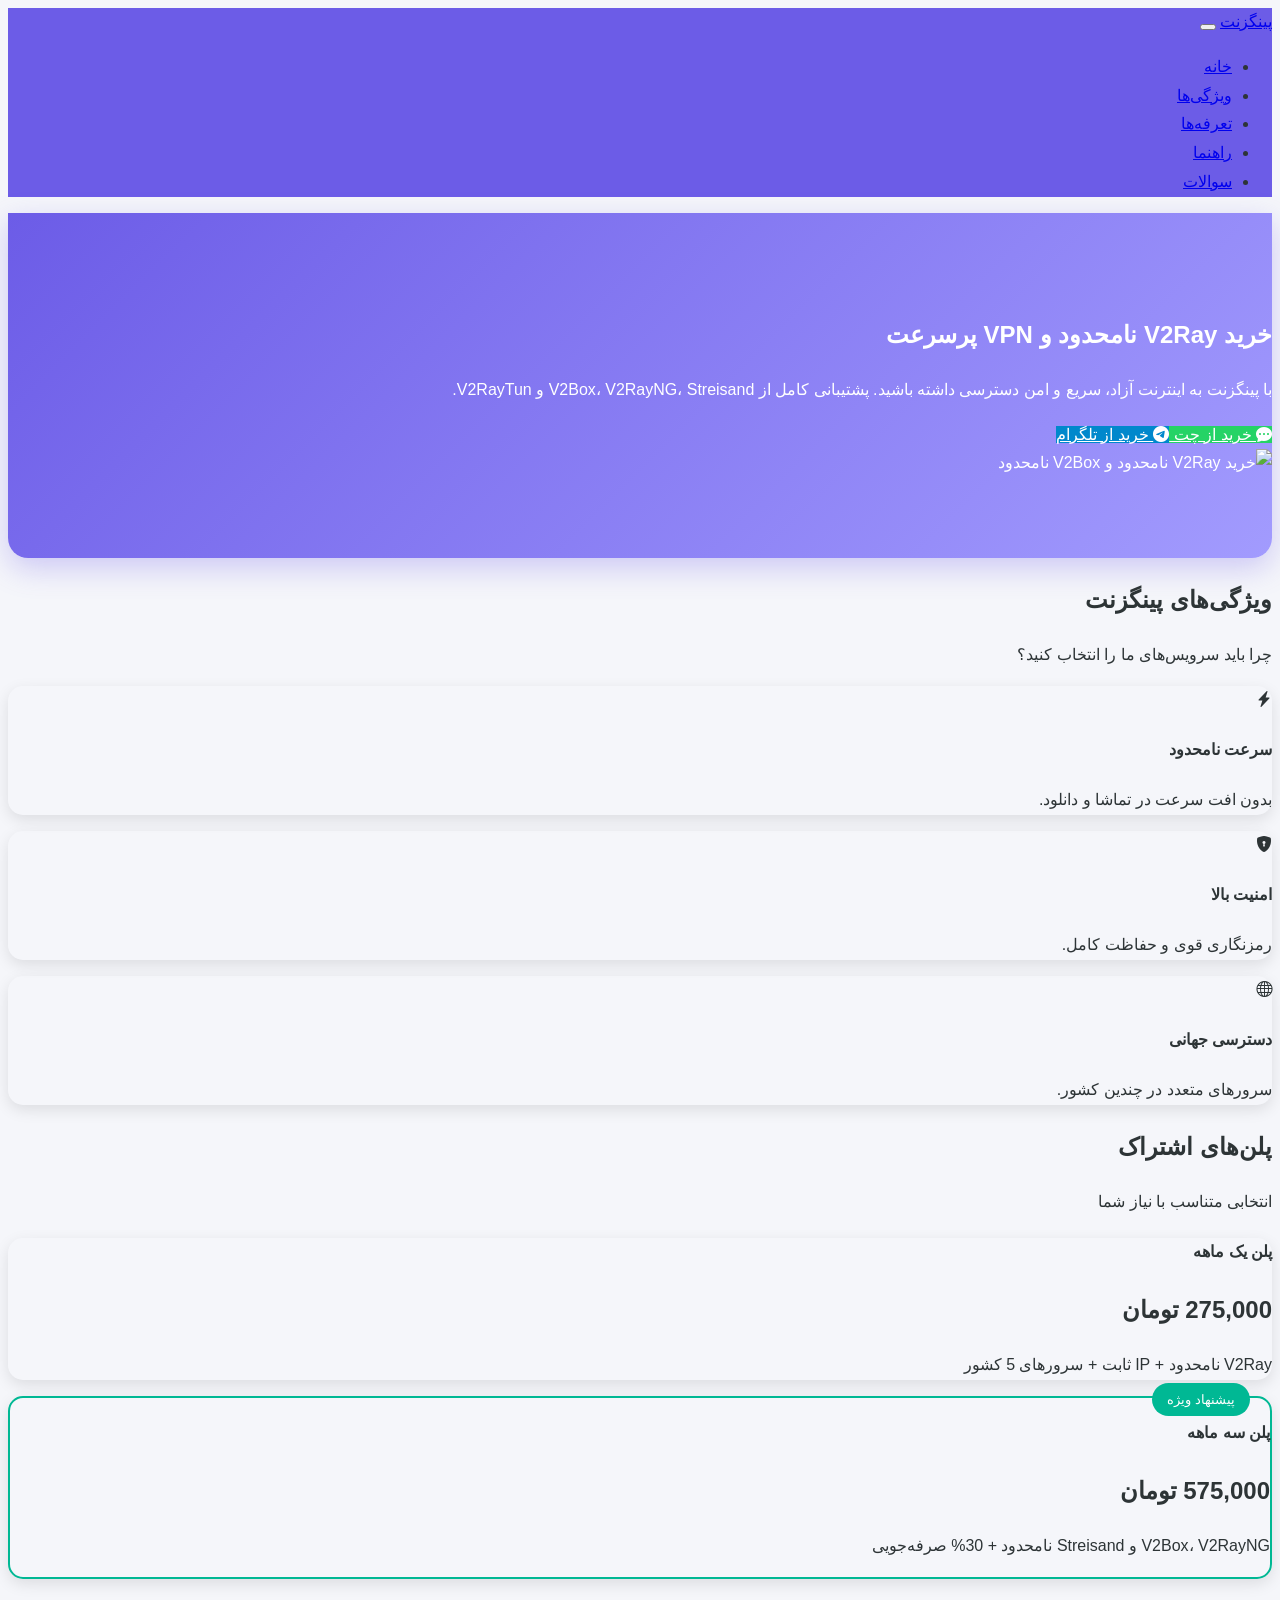
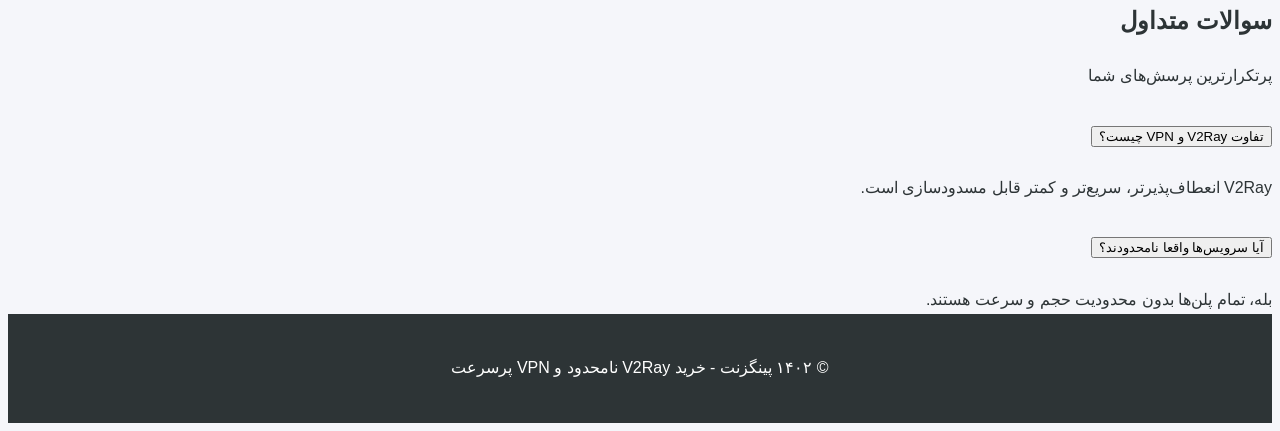
==== index.html @ 888ea1f7 "Create index.html" ====
<!DOCTYPE html>
<html lang="fa" dir="rtl">
<head>
  <meta charset="UTF-8" />
  <meta name="viewport" content="width=device-width, initial-scale=1.0" />

  <title>خرید V2Ray نامحدود | V2Box، V2RayNG، Streisand و V2RayTun | پینگزنت</title>
  <meta name="description" content="خرید V2Ray نامحدود، V2Box نامحدود، V2RayNG نامحدود، Streisand نامحدود و V2RayTun نامحدود با بهترین کیفیت و قیمت. اینترنت پرسرعت، امنیت بالا، IP ثابت و پشتیبانی 24/7.">

  <!-- Open Graph -->
  <meta property="og:title" content="خرید V2Ray و VPN نامحدود | پینگزنت">
  <meta property="og:description" content="بهترین سرویس‌های V2Ray، V2Box، V2RayNG، Streisand و V2RayTun با کیفیت عالی و پشتیبانی دائمی">
  <meta property="og:image" content="https://pingsnet1.github.io/images/vpn-hero.png">
  <meta property="og:type" content="website">

  <link rel="icon" href="favicon.png" type="image/x-icon">

  <!-- Bootstrap RTL -->
  <link rel="stylesheet" href="https://cdn.jsdelivr.net/npm/bootstrap@5.3.0/dist/css/bootstrap.rtl.min.css">

  <!-- Bootstrap Icons -->
  <link rel="stylesheet" href="https://cdn.jsdelivr.net/npm/bootstrap-icons@1.10.0/font/bootstrap-icons.css">

  <!-- Vazir Font -->
  <link href="https://cdn.jsdelivr.net/gh/rastikerdar/vazir-font@v30.1.0/dist/font-face.css" rel="stylesheet">

  <style>
    :root {
      --primary-color: #6c5ce7;
      --secondary-color: #a29bfe;
      --dark-color: #2d3436;
      --light-color: #f5f6fa;
      --accent-color: #00b894;
    }

    body {
      font-family: Vazir, sans-serif;
      background-color: var(--light-color);
      color: var(--dark-color);
      line-height: 1.8;
    }

    .hero-section {
      background: linear-gradient(135deg, var(--primary-color), var(--secondary-color));
      color: white;
      padding: 5rem 0;
      border-radius: 0 0 20px 20px;
      box-shadow: 0 10px 30px rgba(108,92,231,.3);
    }

    .feature-card,
    .pricing-card,
    .testimonial-card {
      border-radius: 15px;
      border: none;
      box-shadow: 0 5px 15px rgba(0,0,0,.1);
      transition: .3s;
    }

    .feature-card:hover {
      transform: translateY(-10px);
    }

    .pricing-card:hover {
      transform: scale(1.05);
      box-shadow: 0 15px 30px rgba(0,0,0,.2);
    }

    .popular-plan {
      border: 2px solid var(--accent-color);
      position: relative;
    }

    .popular-badge {
      position: absolute;
      top: -15px;
      right: 20px;
      background: var(--accent-color);
      color: white;
      padding: 5px 15px;
      border-radius: 20px;
      font-size: .8rem;
    }

    .btn-primary {
      background-color: var(--primary-color);
      border: none;
      border-radius: 30px;
      font-weight: bold;
    }

    .btn-primary:hover {
      background-color: #5649c0;
    }

    .btn-telegram {
      background-color: #0088cc;
      color: white;
    }

    .btn-telegram:hover {
      background-color: #0077b3;
    }

    .btn-goftino {
      background-color: #25d366;
      color: white;
    }

    .btn-goftino:hover {
      background-color: #1da851;
    }

    footer {
      background-color: var(--dark-color);
      color: white;
      padding: 1.5rem 0;
      text-align: center;
    }
  </style>

  <!-- Goftino Chat -->
  <script type="text/javascript">
    !function(){
      var i="YWA45p",a=window,d=document;
      function g(){
        var g=d.createElement("script"),
            s="https://www.goftino.com/widget/"+i,
            l=localStorage.getItem("goftino_"+i);
        g.async=!0;
        g.src=l?s+"?o="+l:s;
        d.getElementsByTagName("head")[0].appendChild(g);
      }
      "complete"===d.readyState?g():a.attachEvent?a.attachEvent("onload",g):a.addEventListener("load",g,!1);
    }();
  </script>
</head>

<body>
  <!-- نوار ناوبری -->
  <nav class="navbar navbar-expand-lg navbar-dark" style="background-color: var(--primary-color);">
    <div class="container">
      <a class="navbar-brand fw-bold" href="#">پینگزنت</a>
      <button class="navbar-toggler" data-bs-toggle="collapse" data-bs-target="#navbarNav">
        <span class="navbar-toggler-icon"></span>
      </button>
      <div class="collapse navbar-collapse" id="navbarNav">
        <ul class="navbar-nav me-auto">
          <li class="nav-item"><a class="nav-link active" href="#home">خانه</a></li>
          <li class="nav-item"><a class="nav-link" href="#features">ویژگی‌ها</a></li>
          <li class="nav-item"><a class="nav-link" href="#pricing">تعرفه‌ها</a></li>
          <li class="nav-item"><a class="nav-link" href="#seo-content">راهنما</a></li>
          <li class="nav-item"><a class="nav-link" href="#faq">سوالات</a></li>
        </ul>
      </div>
    </div>
  </nav>

  <!-- هیرو -->
  <section id="home" class="hero-section">
    <div class="container">
      <div class="row align-items-center">
        <div class="col-lg-6">
          <h1 class="display-4 fw-bold mb-4">
            خرید <span class="text-warning">V2Ray نامحدود</span> و 
            <span class="text-warning">VPN پرسرعت</span>
          </h1>
          <p class="lead mb-4">
            با پینگزنت به اینترنت آزاد، سریع و امن دسترسی داشته باشید. 
            پشتیبانی کامل از V2Box، V2RayNG، Streisand و V2RayTun.
          </p>
          <div class="d-flex gap-3">
            <a href="https://www.goftino.com/c/YWA45p" class="btn btn-goftino btn-lg">
              <i class="bi bi-chat-dots-fill"></i> خرید از چت
            </a>
            <a href="https://t.me/vpngram_admin" class="btn btn-telegram btn-lg">
              <i class="bi bi-telegram"></i> خرید از تلگرام
            </a>
          </div>
        </div>
        <div class="col-lg-6 d-none d-lg-block">
          <img src="https://pingsnet1.github.io/images/vpn-hero.png" 
               alt="خرید V2Ray نامحدود و V2Box نامحدود" 
               class="img-fluid">
        </div>
      </div>
    </div>
  </section>

  <!-- ویژگی‌ها -->
  <section id="features" class="py-5">
    <div class="container text-center mb-5">
      <h2 class="fw-bold">ویژگی‌های پینگزنت</h2>
      <p class="text-muted">چرا باید سرویس‌های ما را انتخاب کنید؟</p>
    </div>
    <div class="container">
      <div class="row g-4">
        <div class="col-md-4">
          <div class="feature-card card p-4 text-center">
            <i class="bi bi-lightning-charge-fill text-primary fs-2 mb-3"></i>
            <h4>سرعت نامحدود</h4>
            <p>بدون افت سرعت در تماشا و دانلود.</p>
          </div>
        </div>
        <div class="col-md-4">
          <div class="feature-card card p-4 text-center">
            <i class="bi bi-shield-lock-fill text-primary fs-2 mb-3"></i>
            <h4>امنیت بالا</h4>
            <p>رمزنگاری قوی و حفاظت کامل.</p>
          </div>
        </div>
        <div class="col-md-4">
          <div class="feature-card card p-4 text-center">
            <i class="bi bi-globe text-primary fs-2 mb-3"></i>
            <h4>دسترسی جهانی</h4>
            <p>سرورهای متعدد در چندین کشور.</p>
          </div>
        </div>
      </div>
    </div>
  </section>

  <!-- تعرفه‌ها -->
  <section id="pricing" class="py-5 bg-light">
    <div class="container text-center mb-5">
      <h2 class="fw-bold">پلن‌های اشتراک</h2>
      <p class="text-muted">انتخابی متناسب با نیاز شما</p>
    </div>
    <div class="container">
      <div class="row g-4 justify-content-center">
        <div class="col-md-6">
          <div class="pricing-card card p-4 text-center">
            <h4>پلن یک ماهه</h4>
            <h2 class="my-4">275,000 تومان</h2>
            <p>V2Ray نامحدود + IP ثابت + سرورهای 5 کشور</p>
          </div>
        </div>
        <div class="col-md-6">
          <div class="pricing-card card p-4 text-center popular-plan">
            <div class="popular-badge">پیشنهاد ویژه</div>
            <h4>پلن سه ماهه</h4>
            <h2 class="my-4">575,000 تومان</h2>
            <p>V2Box، V2RayNG و Streisand نامحدود + 30% صرفه‌جویی</p>
          </div>
        </div>
      </div>
    </div>
  </section>

  <!-- سوالات متداول -->
  <section id="faq" class="py-5 bg-light">
    <div class="container text-center mb-5">
      <h2 class="fw-bold">سوالات متداول</h2>
      <p class="text-muted">پرتکرارترین پرسش‌های شما</p>
    </div>
    <div class="container">
      <div class="accordion" id="faqAccordion">
        <div class="accordion-item">
          <h2 class="accordion-header">
            <button class="accordion-button" data-bs-toggle="collapse" data-bs-target="#q1">
              تفاوت V2Ray و VPN چیست؟
            </button>
          </h2>
          <div id="q1" class="accordion-collapse collapse show">
            <div class="accordion-body">
              V2Ray انعطاف‌پذیرتر، سریع‌تر و کمتر قابل مسدودسازی است.
            </div>
          </div>
        </div>

        <div class="accordion-item">
          <h2 class="accordion-header">
            <button class="accordion-button collapsed" data-bs-toggle="collapse" data-bs-target="#q2">
              آیا سرویس‌ها واقعا نامحدودند؟
            </button>
          </h2>
          <div id="q2" class="accordion-collapse collapse">
            <div class="accordion-body">
              بله، تمام پلن‌ها بدون محدودیت حجم و سرعت هستند.
            </div>
          </div>
        </div>
      </div>
    </div>
  </section>

  <!-- فوتر -->
  <footer>
    <div class="container">
      <p class="mb-0">© ۱۴۰۲ پینگزنت - خرید V2Ray نامحدود و VPN پرسرعت</p>
    </div>
  </footer>

  <!-- Structured Data برای FAQ -->
  <script type="application/ld+json">
  {
    "@context": "https://schema.org",
    "@type": "FAQPage",
    "mainEntity": [
      {
        "@type": "Question",
        "name": "تفاوت V2Ray و VPN چیست؟",
        "acceptedAnswer": {
          "@type": "Answer",
          "text": "V2Ray انعطاف‌پذیرتر، سریع‌تر و کمتر قابل مسدودسازی است."
        }
      },
      {
        "@type": "Question",
        "name": "آیا سرویس‌ها واقعا نامحدودند؟",
        "acceptedAnswer": {
          "@type": "Answer",
          "text": "بله، تمام پلن‌ها بدون محدودیت حجم هستند."
        }
      }
    ]
  }
  </script>

  <!-- Bootstrap Bundle -->
  <script src="https://cdn.jsdelivr.net/npm/bootstrap@5.3.0/dist/js/bootstrap.bundle.min.js"></script>
</body>
</html>
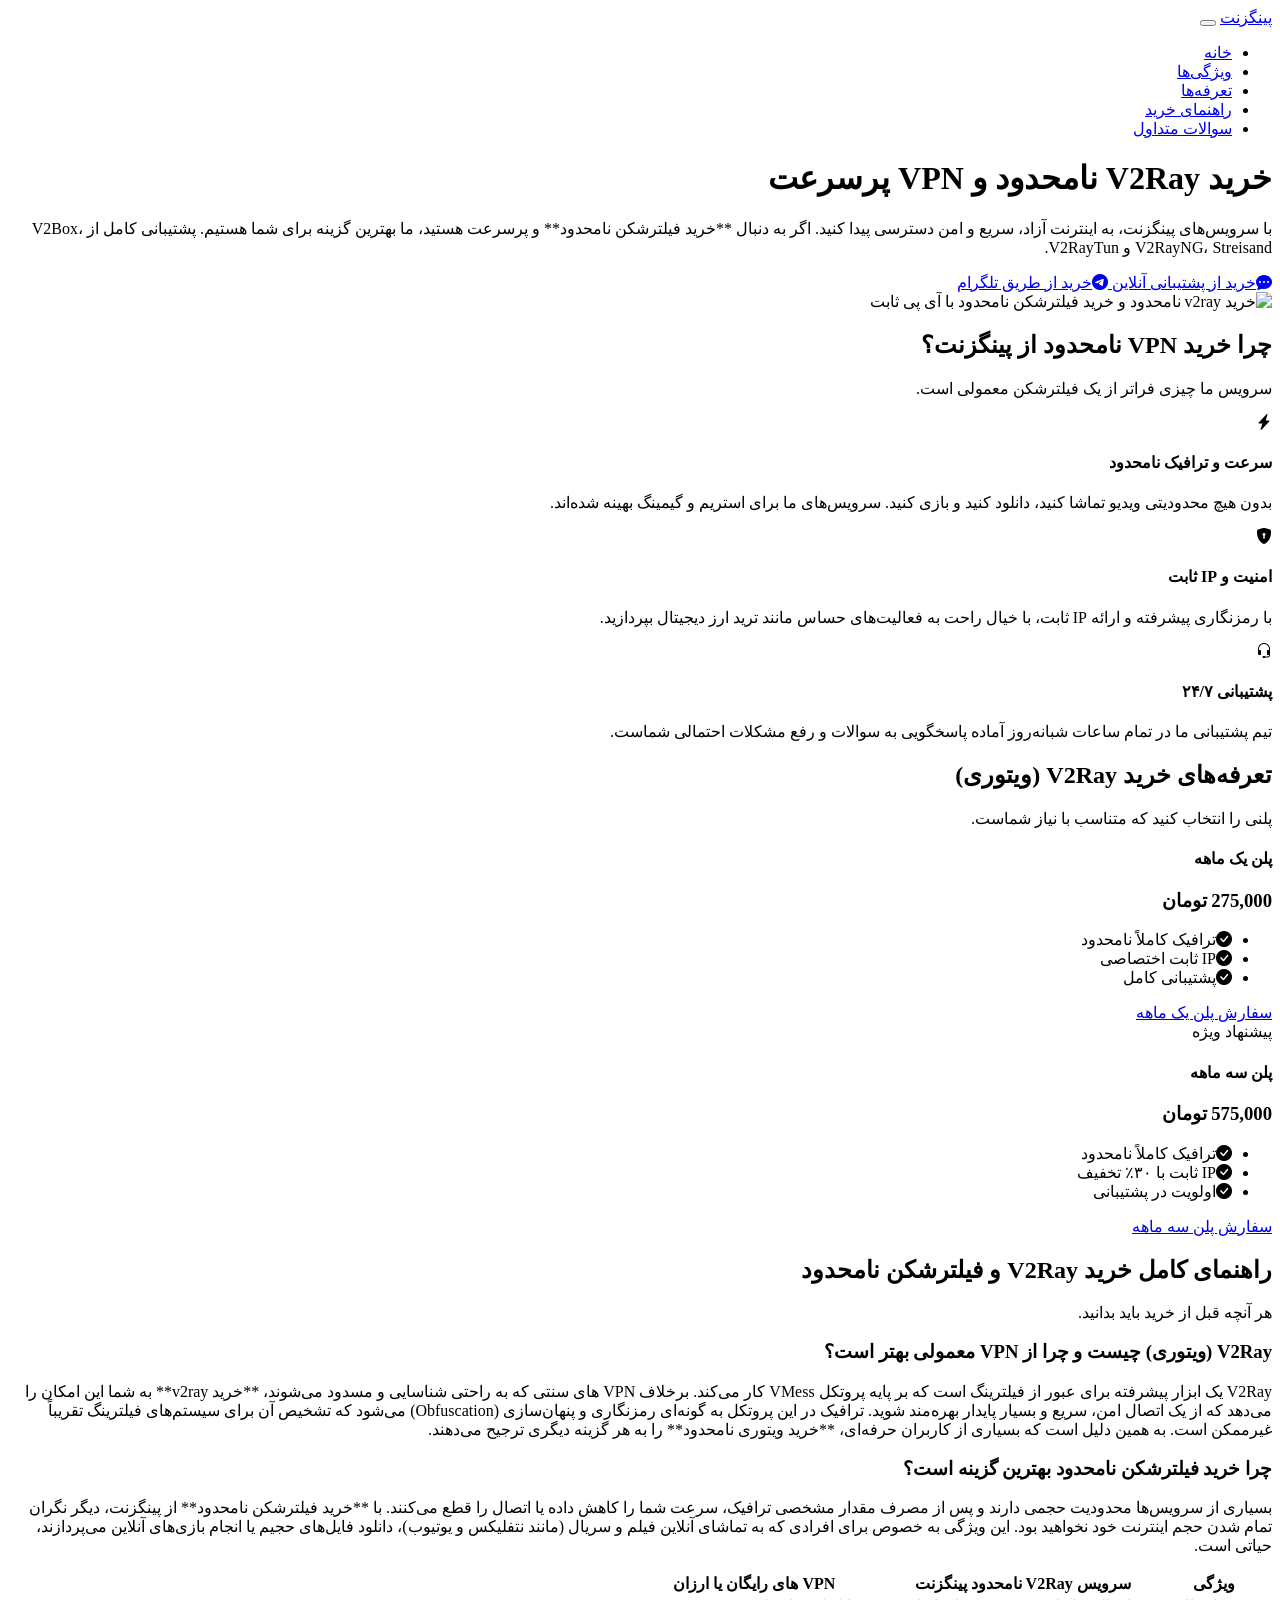
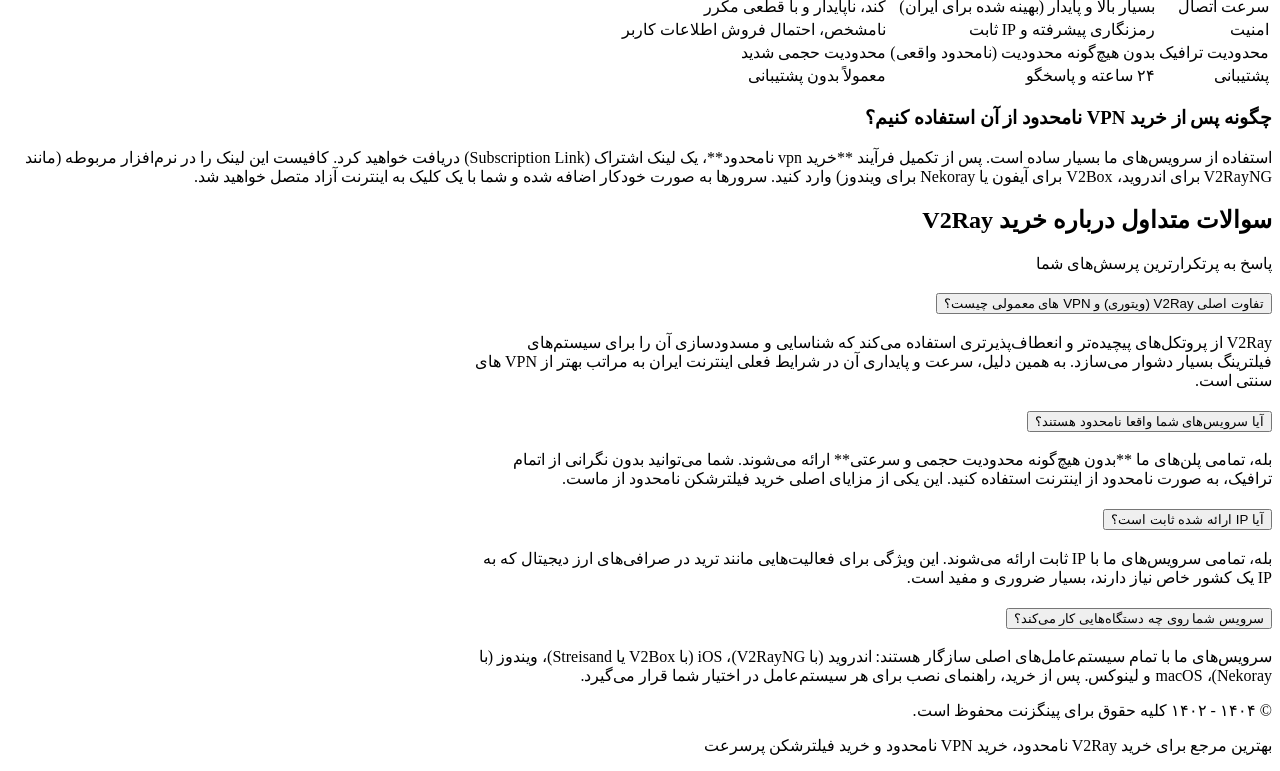
==== commit d7071050: "Update index.html" ====
--- a/index.html
+++ b/index.html
@@ -4,120 +4,27 @@
   <meta charset="UTF-8" />
   <meta name="viewport" content="width=device-width, initial-scale=1.0" />
 
-  <title>خرید V2Ray نامحدود | V2Box، V2RayNG، Streisand و V2RayTun | پینگزنت</title>
-  <meta name="description" content="خرید V2Ray نامحدود، V2Box نامحدود، V2RayNG نامحدود، Streisand نامحدود و V2RayTun نامحدود با بهترین کیفیت و قیمت. اینترنت پرسرعت، امنیت بالا، IP ثابت و پشتیبانی 24/7.">
-
-  <!-- Open Graph -->
-  <meta property="og:title" content="خرید V2Ray و VPN نامحدود | پینگزنت">
-  <meta property="og:description" content="بهترین سرویس‌های V2Ray، V2Box، V2RayNG، Streisand و V2RayTun با کیفیت عالی و پشتیبانی دائمی">
+  <title>خرید V2Ray نامحدود | خرید فیلترشکن و VPN نامحدود | پینگزنت</title>
+  <meta name="description" content="برای خرید V2Ray (ویتوری) نامحدود، خرید VPN نامحدود و خرید فیلترشکن نامحدود با IP ثابت و سرعت بالا به پینگزنت مراجعه کنید. پشتیبانی کامل از V2Box و V2RayNG.">
+
+  <!-- SEO Tags -->
+  <link rel="canonical" href="https://pingsnet1.github.io/" /> <!-- آدرس اصلی سایت خود را اینجا قرار دهید -->
+
+  <!-- Open Graph for Social Sharing -->
+  <meta property="og:title" content="خرید V2Ray و فیلترشکن نامحدود پرسرعت | پینگزنت">
+  <meta property="og:description" content="بهترین سرویس‌های V2Ray، V2Box، V2RayNG، Streisand و V2RayTun با ترافیک و سرعت نامحدود، IP ثابت و پشتیبانی دائمی.">
   <meta property="og:image" content="https://pingsnet1.github.io/images/vpn-hero.png">
+  <meta property="og:url" content="https://pingsnet1.github.io/"> <!-- آدرس اصلی سایت خود را اینجا قرار دهید -->
   <meta property="og:type" content="website">
+  <meta property="og:locale" content="fa_IR">
 
   <link rel="icon" href="favicon.png" type="image/x-icon">
 
-  <!-- Bootstrap RTL -->
+  <!-- External Stylesheets (Better for Caching) -->
   <link rel="stylesheet" href="https://cdn.jsdelivr.net/npm/bootstrap@5.3.0/dist/css/bootstrap.rtl.min.css">
-
-  <!-- Bootstrap Icons -->
-  <link rel="stylesheet" href="https://cdn.jsdelivr.net/npm/bootstrap-icons@1.10.0/font/bootstrap-icons.css">
-
-  <!-- Vazir Font -->
+  <link rel="stylesheet" href="https://cdn.jsdelivr.net/npm/bootstrap-icons@1.11.3/font/bootstrap-icons.min.css">
   <link href="https://cdn.jsdelivr.net/gh/rastikerdar/vazir-font@v30.1.0/dist/font-face.css" rel="stylesheet">
-
-  <style>
-    :root {
-      --primary-color: #6c5ce7;
-      --secondary-color: #a29bfe;
-      --dark-color: #2d3436;
-      --light-color: #f5f6fa;
-      --accent-color: #00b894;
-    }
-
-    body {
-      font-family: Vazir, sans-serif;
-      background-color: var(--light-color);
-      color: var(--dark-color);
-      line-height: 1.8;
-    }
-
-    .hero-section {
-      background: linear-gradient(135deg, var(--primary-color), var(--secondary-color));
-      color: white;
-      padding: 5rem 0;
-      border-radius: 0 0 20px 20px;
-      box-shadow: 0 10px 30px rgba(108,92,231,.3);
-    }
-
-    .feature-card,
-    .pricing-card,
-    .testimonial-card {
-      border-radius: 15px;
-      border: none;
-      box-shadow: 0 5px 15px rgba(0,0,0,.1);
-      transition: .3s;
-    }
-
-    .feature-card:hover {
-      transform: translateY(-10px);
-    }
-
-    .pricing-card:hover {
-      transform: scale(1.05);
-      box-shadow: 0 15px 30px rgba(0,0,0,.2);
-    }
-
-    .popular-plan {
-      border: 2px solid var(--accent-color);
-      position: relative;
-    }
-
-    .popular-badge {
-      position: absolute;
-      top: -15px;
-      right: 20px;
-      background: var(--accent-color);
-      color: white;
-      padding: 5px 15px;
-      border-radius: 20px;
-      font-size: .8rem;
-    }
-
-    .btn-primary {
-      background-color: var(--primary-color);
-      border: none;
-      border-radius: 30px;
-      font-weight: bold;
-    }
-
-    .btn-primary:hover {
-      background-color: #5649c0;
-    }
-
-    .btn-telegram {
-      background-color: #0088cc;
-      color: white;
-    }
-
-    .btn-telegram:hover {
-      background-color: #0077b3;
-    }
-
-    .btn-goftino {
-      background-color: #25d366;
-      color: white;
-    }
-
-    .btn-goftino:hover {
-      background-color: #1da851;
-    }
-
-    footer {
-      background-color: var(--dark-color);
-      color: white;
-      padding: 1.5rem 0;
-      text-align: center;
-    }
-  </style>
+  <link rel="stylesheet" href="style.css"> <!-- فایل CSS خارجی شما -->
 
   <!-- Goftino Chat -->
   <script type="text/javascript">
@@ -138,26 +45,26 @@
 
 <body>
   <!-- نوار ناوبری -->
-  <nav class="navbar navbar-expand-lg navbar-dark" style="background-color: var(--primary-color);">
+  <nav class="navbar navbar-expand-lg navbar-dark sticky-top" style="background-color: var(--primary-color);">
     <div class="container">
       <a class="navbar-brand fw-bold" href="#">پینگزنت</a>
-      <button class="navbar-toggler" data-bs-toggle="collapse" data-bs-target="#navbarNav">
+      <button class="navbar-toggler" type="button" data-bs-toggle="collapse" data-bs-target="#navbarNav">
         <span class="navbar-toggler-icon"></span>
       </button>
       <div class="collapse navbar-collapse" id="navbarNav">
         <ul class="navbar-nav me-auto">
-          <li class="nav-item"><a class="nav-link active" href="#home">خانه</a></li>
+          <li class="nav-item"><a class="nav-link" href="#home">خانه</a></li>
           <li class="nav-item"><a class="nav-link" href="#features">ویژگی‌ها</a></li>
           <li class="nav-item"><a class="nav-link" href="#pricing">تعرفه‌ها</a></li>
-          <li class="nav-item"><a class="nav-link" href="#seo-content">راهنما</a></li>
-          <li class="nav-item"><a class="nav-link" href="#faq">سوالات</a></li>
+          <li class="nav-item"><a class="nav-link" href="#seo-content">راهنمای خرید</a></li>
+          <li class="nav-item"><a class="nav-link" href="#faq">سوالات متداول</a></li>
         </ul>
       </div>
     </div>
   </nav>
 
   <!-- هیرو -->
-  <section id="home" class="hero-section">
+  <header id="home" class="hero-section">
     <div class="container">
       <div class="row align-items-center">
         <div class="col-lg-6">
@@ -166,128 +73,222 @@
             <span class="text-warning">VPN پرسرعت</span>
           </h1>
           <p class="lead mb-4">
-            با پینگزنت به اینترنت آزاد، سریع و امن دسترسی داشته باشید. 
-            پشتیبانی کامل از V2Box، V2RayNG، Streisand و V2RayTun.
+            با سرویس‌های پینگزنت، به اینترنت آزاد، سریع و امن دسترسی پیدا کنید. اگر به دنبال **خرید فیلترشکن نامحدود** و پرسرعت هستید، ما بهترین گزینه برای شما هستیم. پشتیبانی کامل از V2Box، V2RayNG، Streisand و V2RayTun.
           </p>
-          <div class="d-flex gap-3">
+          <div class="d-flex flex-wrap gap-3">
             <a href="https://www.goftino.com/c/YWA45p" class="btn btn-goftino btn-lg">
-              <i class="bi bi-chat-dots-fill"></i> خرید از چت
+              <i class="bi bi-chat-dots-fill me-2"></i>خرید از پشتیبانی آنلاین
             </a>
             <a href="https://t.me/vpngram_admin" class="btn btn-telegram btn-lg">
-              <i class="bi bi-telegram"></i> خرید از تلگرام
+              <i class="bi bi-telegram me-2"></i>خرید از طریق تلگرام
             </a>
           </div>
         </div>
-        <div class="col-lg-6 d-none d-lg-block">
+        <div class="col-lg-6 d-none d-lg-block text-center">
           <img src="https://pingsnet1.github.io/images/vpn-hero.png" 
-               alt="خرید V2Ray نامحدود و V2Box نامحدود" 
-               class="img-fluid">
+               alt="خرید v2ray نامحدود و خرید فیلترشکن نامحدود با آی پی ثابت" 
+               class="img-fluid" loading="lazy" width="550" height="500">
         </div>
       </div>
     </div>
-  </section>
-
-  <!-- ویژگی‌ها -->
-  <section id="features" class="py-5">
-    <div class="container text-center mb-5">
-      <h2 class="fw-bold">ویژگی‌های پینگزنت</h2>
-      <p class="text-muted">چرا باید سرویس‌های ما را انتخاب کنید؟</p>
-    </div>
+  </header>
+
+  <main>
+    <!-- ویژگی‌ها -->
+    <section id="features" class="py-5">
+      <div class="container text-center mb-5">
+        <h2 class="fw-bold">چرا خرید VPN نامحدود از پینگزنت؟</h2>
+        <p class="text-muted">سرویس ما چیزی فراتر از یک فیلترشکن معمولی است.</p>
+      </div>
+      <div class="container">
+        <div class="row g-4">
+          <div class="col-md-4">
+            <div class="feature-card card p-4 text-center h-100">
+              <i class="bi bi-lightning-charge-fill text-primary fs-1 mb-3"></i>
+              <h4>سرعت و ترافیک نامحدود</h4>
+              <p>بدون هیچ محدودیتی ویدیو تماشا کنید، دانلود کنید و بازی کنید. سرویس‌های ما برای استریم و گیمینگ بهینه شده‌اند.</p>
+            </div>
+          </div>
+          <div class="col-md-4">
+            <div class="feature-card card p-4 text-center h-100">
+              <i class="bi bi-shield-lock-fill text-primary fs-1 mb-3"></i>
+              <h4>امنیت و IP ثابت</h4>
+              <p>با رمزنگاری پیشرفته و ارائه IP ثابت، با خیال راحت به فعالیت‌های حساس مانند ترید ارز دیجیتال بپردازید.</p>
+            </div>
+          </div>
+          <div class="col-md-4">
+            <div class="feature-card card p-4 text-center h-100">
+              <i class="bi bi-headset text-primary fs-1 mb-3"></i>
+              <h4>پشتیبانی ۲۴/۷</h4>
+              <p>تیم پشتیبانی ما در تمام ساعات شبانه‌روز آماده پاسخگویی به سوالات و رفع مشکلات احتمالی شماست.</p>
+            </div>
+          </div>
+        </div>
+      </div>
+    </section>
+
+    <!-- تعرفه‌ها -->
+    <section id="pricing" class="py-5 bg-light">
+      <div class="container text-center mb-5">
+        <h2 class="fw-bold">تعرفه‌های خرید V2Ray (ویتوری)</h2>
+        <p class="text-muted">پلنی را انتخاب کنید که متناسب با نیاز شماست.</p>
+      </div>
+      <div class="container">
+        <div class="row g-4 justify-content-center">
+          <div class="col-lg-4 col-md-6">
+            <div class="pricing-card card p-4 text-center h-100">
+              <h4>پلن یک ماهه</h4>
+              <h3 class="my-4 display-6 fw-bold">275,000<span class="fs-6"> تومان</span></h3>
+              <ul class="list-unstyled">
+                <li><i class="bi bi-check-circle-fill text-success me-2"></i>ترافیک کاملاً نامحدود</li>
+                <li><i class="bi bi-check-circle-fill text-success me-2"></i>IP ثابت اختصاصی</li>
+                <li><i class="bi bi-check-circle-fill text-success me-2"></i>پشتیبانی کامل</li>
+              </ul>
+              <a href="https://www.goftino.com/c/YWA45p" class="btn btn-primary mt-auto">سفارش پلن یک ماهه</a>
+            </div>
+          </div>
+          <div class="col-lg-4 col-md-6">
+            <div class="pricing-card card p-4 text-center popular-plan h-100">
+              <div class="popular-badge">پیشنهاد ویژه</div>
+              <h4>پلن سه ماهه</h4>
+              <h3 class="my-4 display-6 fw-bold">575,000<span class="fs-6"> تومان</span></h3>
+              <ul class="list-unstyled">
+                <li><i class="bi bi-check-circle-fill text-success me-2"></i>ترافیک کاملاً نامحدود</li>
+                <li><i class="bi bi-check-circle-fill text-success me-2"></i>IP ثابت با ۳۰٪ تخفیف</li>
+                <li><i class="bi bi-check-circle-fill text-success me-2"></i>اولویت در پشتیبانی</li>
+              </ul>
+              <a href="https://www.goftino.com/c/YWA45p" class="btn btn-primary mt-auto">سفارش پلن سه ماهه</a>
+            </div>
+          </div>
+        </div>
+      </div>
+    </section>
+
+    <!-- بخش محتوای سئو -->
+    <section id="seo-content" class="py-5">
+        <div class="container">
+            <div class="text-center mb-5">
+                <h2 class="fw-bold">راهنمای کامل خرید V2Ray و فیلترشکن نامحدود</h2>
+                <p class="text-muted">هر آنچه قبل از خرید باید بدانید.</p>
+            </div>
+            <div class="row">
+                <div class="col-12">
+                    <article>
+                        <h3>V2Ray (ویتوری) چیست و چرا از VPN معمولی بهتر است؟</h3>
+                        <p>V2Ray یک ابزار پیشرفته برای عبور از فیلترینگ است که بر پایه پروتکل VMess کار می‌کند. برخلاف VPN های سنتی که به راحتی شناسایی و مسدود می‌شوند، **خرید v2ray** به شما این امکان را می‌دهد که از یک اتصال امن، سریع و بسیار پایدار بهره‌مند شوید. ترافیک در این پروتکل به گونه‌ای رمزنگاری و پنهان‌سازی (Obfuscation) می‌شود که تشخیص آن برای سیستم‌های فیلترینگ تقریباً غیرممکن است. به همین دلیل است که بسیاری از کاربران حرفه‌ای، **خرید ویتوری نامحدود** را به هر گزینه دیگری ترجیح می‌دهند.</p>
+
+                        <h3>چرا خرید فیلترشکن نامحدود بهترین گزینه است؟</h3>
+                        <p>بسیاری از سرویس‌ها محدودیت حجمی دارند و پس از مصرف مقدار مشخصی ترافیک، سرعت شما را کاهش داده یا اتصال را قطع می‌کنند. با **خرید فیلترشکن نامحدود** از پینگزنت، دیگر نگران تمام شدن حجم اینترنت خود نخواهید بود. این ویژگی به خصوص برای افرادی که به تماشای آنلاین فیلم و سریال (مانند نتفلیکس و یوتیوب)، دانلود فایل‌های حجیم یا انجام بازی‌های آنلاین می‌پردازند، حیاتی است.</p>
+
+                        <table class="table table-bordered table-striped my-4">
+                            <thead class="table-dark">
+                                <tr>
+                                    <th>ویژگی</th>
+                                    <th>سرویس V2Ray نامحدود پینگزنت</th>
+                                    <th>VPN های رایگان یا ارزان</th>
+                                </tr>
+                            </thead>
+                            <tbody>
+                                <tr>
+                                    <td>سرعت اتصال</td>
+                                    <td>بسیار بالا و پایدار (بهینه شده برای ایران)</td>
+                                    <td>کند، ناپایدار و با قطعی مکرر</td>
+                                </tr>
+                                <tr>
+                                    <td>امنیت</td>
+                                    <td>رمزنگاری پیشرفته و IP ثابت</td>
+                                    <td>نامشخص، احتمال فروش اطلاعات کاربر</td>
+                                </tr>
+                                <tr>
+                                    <td>محدودیت ترافیک</td>
+                                    <td>بدون هیچ‌گونه محدودیت (نامحدود واقعی)</td>
+                                    <td>محدودیت حجمی شدید</td>
+                                </tr>
+                                <tr>
+                                    <td>پشتیبانی</td>
+                                    <td>۲۴ ساعته و پاسخگو</td>
+                                    <td>معمولاً بدون پشتیبانی</td>
+                                </tr>
+                            </tbody>
+                        </table>
+
+                        <h3>چگونه پس از خرید VPN نامحدود از آن استفاده کنیم؟</h3>
+                        <p>استفاده از سرویس‌های ما بسیار ساده است. پس از تکمیل فرآیند **خرید vpn نامحدود**، یک لینک اشتراک (Subscription Link) دریافت خواهید کرد. کافیست این لینک را در نرم‌افزار مربوطه (مانند V2RayNG برای اندروید، V2Box برای آیفون یا Nekoray برای ویندوز) وارد کنید. سرورها به صورت خودکار اضافه شده و شما با یک کلیک به اینترنت آزاد متصل خواهید شد.</p>
+                    </article>
+                </div>
+            </div>
+        </div>
+    </section>
+
+    <!-- سوالات متداول -->
+    <section id="faq" class="py-5 bg-light">
+      <div class="container text-center mb-5">
+        <h2 class="fw-bold">سوالات متداول درباره خرید V2Ray</h2>
+        <p class="text-muted">پاسخ به پرتکرارترین پرسش‌های شما</p>
+      </div>
+      <div class="container" style="max-width: 800px;">
+        <div class="accordion" id="faqAccordion">
+          <div class="accordion-item">
+            <h3 class="accordion-header">
+              <button class="accordion-button" type="button" data-bs-toggle="collapse" data-bs-target="#q1">
+                تفاوت اصلی V2Ray (ویتوری) و VPN های معمولی چیست؟
+              </button>
+            </h3>
+            <div id="q1" class="accordion-collapse collapse show" data-bs-parent="#faqAccordion">
+              <div class="accordion-body">
+                V2Ray از پروتکل‌های پیچیده‌تر و انعطاف‌پذیرتری استفاده می‌کند که شناسایی و مسدودسازی آن را برای سیستم‌های فیلترینگ بسیار دشوار می‌سازد. به همین دلیل، سرعت و پایداری آن در شرایط فعلی اینترنت ایران به مراتب بهتر از VPN های سنتی است.
+              </div>
+            </div>
+          </div>
+
+          <div class="accordion-item">
+            <h3 class="accordion-header">
+              <button class="accordion-button collapsed" type="button" data-bs-toggle="collapse" data-bs-target="#q2">
+                آیا سرویس‌های شما واقعا نامحدود هستند؟
+              </button>
+            </h3>
+            <div id="q2" class="accordion-collapse collapse" data-bs-parent="#faqAccordion">
+              <div class="accordion-body">
+                بله، تمامی پلن‌های ما **بدون هیچ‌گونه محدودیت حجمی و سرعتی** ارائه می‌شوند. شما می‌توانید بدون نگرانی از اتمام ترافیک، به صورت نامحدود از اینترنت استفاده کنید. این یکی از مزایای اصلی خرید فیلترشکن نامحدود از ماست.
+              </div>
+            </div>
+          </div>
+          
+          <div class="accordion-item">
+            <h3 class="accordion-header">
+              <button class="accordion-button collapsed" type="button" data-bs-toggle="collapse" data-bs-target="#q3">
+                آیا IP ارائه شده ثابت است؟
+              </button>
+            </h3>
+            <div id="q3" class="accordion-collapse collapse" data-bs-parent="#faqAccordion">
+              <div class="accordion-body">
+                بله، تمامی سرویس‌های ما با IP ثابت ارائه می‌شوند. این ویژگی برای فعالیت‌هایی مانند ترید در صرافی‌های ارز دیجیتال که به IP یک کشور خاص نیاز دارند، بسیار ضروری و مفید است.
+              </div>
+            </div>
+          </div>
+
+          <div class="accordion-item">
+            <h3 class="accordion-header">
+              <button class="accordion-button collapsed" type="button" data-bs-toggle="collapse" data-bs-target="#q4">
+                سرویس شما روی چه دستگاه‌هایی کار می‌کند؟
+              </button>
+            </h3>
+            <div id="q4" class="accordion-collapse collapse" data-bs-parent="#faqAccordion">
+              <div class="accordion-body">
+                سرویس‌های ما با تمام سیستم‌عامل‌های اصلی سازگار هستند: اندروید (با V2RayNG)، iOS (با V2Box یا Streisand)، ویندوز (با Nekoray)، macOS و لینوکس. پس از خرید، راهنمای نصب برای هر سیستم‌عامل در اختیار شما قرار می‌گیرد.
+              </div>
+            </div>
+          </div>
+        </div>
+      </div>
+    </section>
+  </main>
+
+  <!-- فوتر -->
+  <footer class="footer">
     <div class="container">
-      <div class="row g-4">
-        <div class="col-md-4">
-          <div class="feature-card card p-4 text-center">
-            <i class="bi bi-lightning-charge-fill text-primary fs-2 mb-3"></i>
-            <h4>سرعت نامحدود</h4>
-            <p>بدون افت سرعت در تماشا و دانلود.</p>
-          </div>
-        </div>
-        <div class="col-md-4">
-          <div class="feature-card card p-4 text-center">
-            <i class="bi bi-shield-lock-fill text-primary fs-2 mb-3"></i>
-            <h4>امنیت بالا</h4>
-            <p>رمزنگاری قوی و حفاظت کامل.</p>
-          </div>
-        </div>
-        <div class="col-md-4">
-          <div class="feature-card card p-4 text-center">
-            <i class="bi bi-globe text-primary fs-2 mb-3"></i>
-            <h4>دسترسی جهانی</h4>
-            <p>سرورهای متعدد در چندین کشور.</p>
-          </div>
-        </div>
-      </div>
-    </div>
-  </section>
-
-  <!-- تعرفه‌ها -->
-  <section id="pricing" class="py-5 bg-light">
-    <div class="container text-center mb-5">
-      <h2 class="fw-bold">پلن‌های اشتراک</h2>
-      <p class="text-muted">انتخابی متناسب با نیاز شما</p>
-    </div>
-    <div class="container">
-      <div class="row g-4 justify-content-center">
-        <div class="col-md-6">
-          <div class="pricing-card card p-4 text-center">
-            <h4>پلن یک ماهه</h4>
-            <h2 class="my-4">275,000 تومان</h2>
-            <p>V2Ray نامحدود + IP ثابت + سرورهای 5 کشور</p>
-          </div>
-        </div>
-        <div class="col-md-6">
-          <div class="pricing-card card p-4 text-center popular-plan">
-            <div class="popular-badge">پیشنهاد ویژه</div>
-            <h4>پلن سه ماهه</h4>
-            <h2 class="my-4">575,000 تومان</h2>
-            <p>V2Box، V2RayNG و Streisand نامحدود + 30% صرفه‌جویی</p>
-          </div>
-        </div>
-      </div>
-    </div>
-  </section>
-
-  <!-- سوالات متداول -->
-  <section id="faq" class="py-5 bg-light">
-    <div class="container text-center mb-5">
-      <h2 class="fw-bold">سوالات متداول</h2>
-      <p class="text-muted">پرتکرارترین پرسش‌های شما</p>
-    </div>
-    <div class="container">
-      <div class="accordion" id="faqAccordion">
-        <div class="accordion-item">
-          <h2 class="accordion-header">
-            <button class="accordion-button" data-bs-toggle="collapse" data-bs-target="#q1">
-              تفاوت V2Ray و VPN چیست؟
-            </button>
-          </h2>
-          <div id="q1" class="accordion-collapse collapse show">
-            <div class="accordion-body">
-              V2Ray انعطاف‌پذیرتر، سریع‌تر و کمتر قابل مسدودسازی است.
-            </div>
-          </div>
-        </div>
-
-        <div class="accordion-item">
-          <h2 class="accordion-header">
-            <button class="accordion-button collapsed" data-bs-toggle="collapse" data-bs-target="#q2">
-              آیا سرویس‌ها واقعا نامحدودند؟
-            </button>
-          </h2>
-          <div id="q2" class="accordion-collapse collapse">
-            <div class="accordion-body">
-              بله، تمام پلن‌ها بدون محدودیت حجم و سرعت هستند.
-            </div>
-          </div>
-        </div>
-      </div>
-    </div>
-  </section>
-
-  <!-- فوتر -->
-  <footer>
-    <div class="container">
-      <p class="mb-0">© ۱۴۰۲ پینگزنت - خرید V2Ray نامحدود و VPN پرسرعت</p>
+      <p class="mb-0">&copy; ۱۴۰۴ - ۱۴۰۲ کلیه حقوق برای پینگزنت محفوظ است.</p>
+      <p class="small text-white-50 mt-1">بهترین مرجع برای خرید V2Ray نامحدود، خرید VPN نامحدود و خرید فیلترشکن پرسرعت</p>
     </div>
   </footer>
 
@@ -299,25 +300,41 @@
     "mainEntity": [
       {
         "@type": "Question",
-        "name": "تفاوت V2Ray و VPN چیست؟",
+        "name": "تفاوت اصلی V2Ray (ویتوری) و VPN های معمولی چیست؟",
         "acceptedAnswer": {
           "@type": "Answer",
-          "text": "V2Ray انعطاف‌پذیرتر، سریع‌تر و کمتر قابل مسدودسازی است."
+          "text": "V2Ray از پروتکل‌های پیچیده‌تر و انعطاف‌پذیرتری استفاده می‌کند که شناسایی و مسدودسازی آن را برای سیستم‌های فیلترینگ بسیار دشوار می‌سازد. به همین دلیل، سرعت و پایداری آن در شرایط فعلی اینترنت ایران به مراتب بهتر از VPN های سنتی است."
         }
       },
       {
         "@type": "Question",
-        "name": "آیا سرویس‌ها واقعا نامحدودند؟",
+        "name": "آیا سرویس‌های شما واقعا نامحدود هستند؟",
         "acceptedAnswer": {
           "@type": "Answer",
-          "text": "بله، تمام پلن‌ها بدون محدودیت حجم هستند."
+          "text": "بله، تمامی پلن‌های ما بدون هیچ‌گونه محدودیت حجمی و سرعتی ارائه می‌شوند. شما می‌توانید بدون نگرانی از اتمام ترافیک، به صورت نامحدود از اینترنت استفاده کنید. این یکی از مزایای اصلی خرید فیلترشکن نامحدود از ماست."
+        }
+      },
+      {
+        "@type": "Question",
+        "name": "آیا IP ارائه شده ثابت است؟",
+        "acceptedAnswer": {
+          "@type": "Answer",
+          "text": "بله، تمامی سرویس‌های ما با IP ثابت ارائه می‌شوند. این ویژگی برای فعالیت‌هایی مانند ترید در صرافی‌های ارز دیجیتال که به IP یک کشور خاص نیاز دارند، بسیار ضروری و مفید است."
+        }
+      },
+      {
+        "@type": "Question",
+        "name": "سرویس شما روی چه دستگاه‌هایی کار می‌کند؟",
+        "acceptedAnswer": {
+          "@type": "Answer",
+          "text": "سرویس‌های ما با تمام سیستم‌عامل‌های اصلی سازگار هستند: اندروید (با V2RayNG)، iOS (با V2Box یا Streisand)، ویندوز (با Nekoray)، macOS و لینوکس."
         }
       }
     ]
   }
   </script>
 
-  <!-- Bootstrap Bundle -->
+  <!-- Bootstrap Bundle (at the end of body for faster page render) -->
   <script src="https://cdn.jsdelivr.net/npm/bootstrap@5.3.0/dist/js/bootstrap.bundle.min.js"></script>
 </body>
 </html>
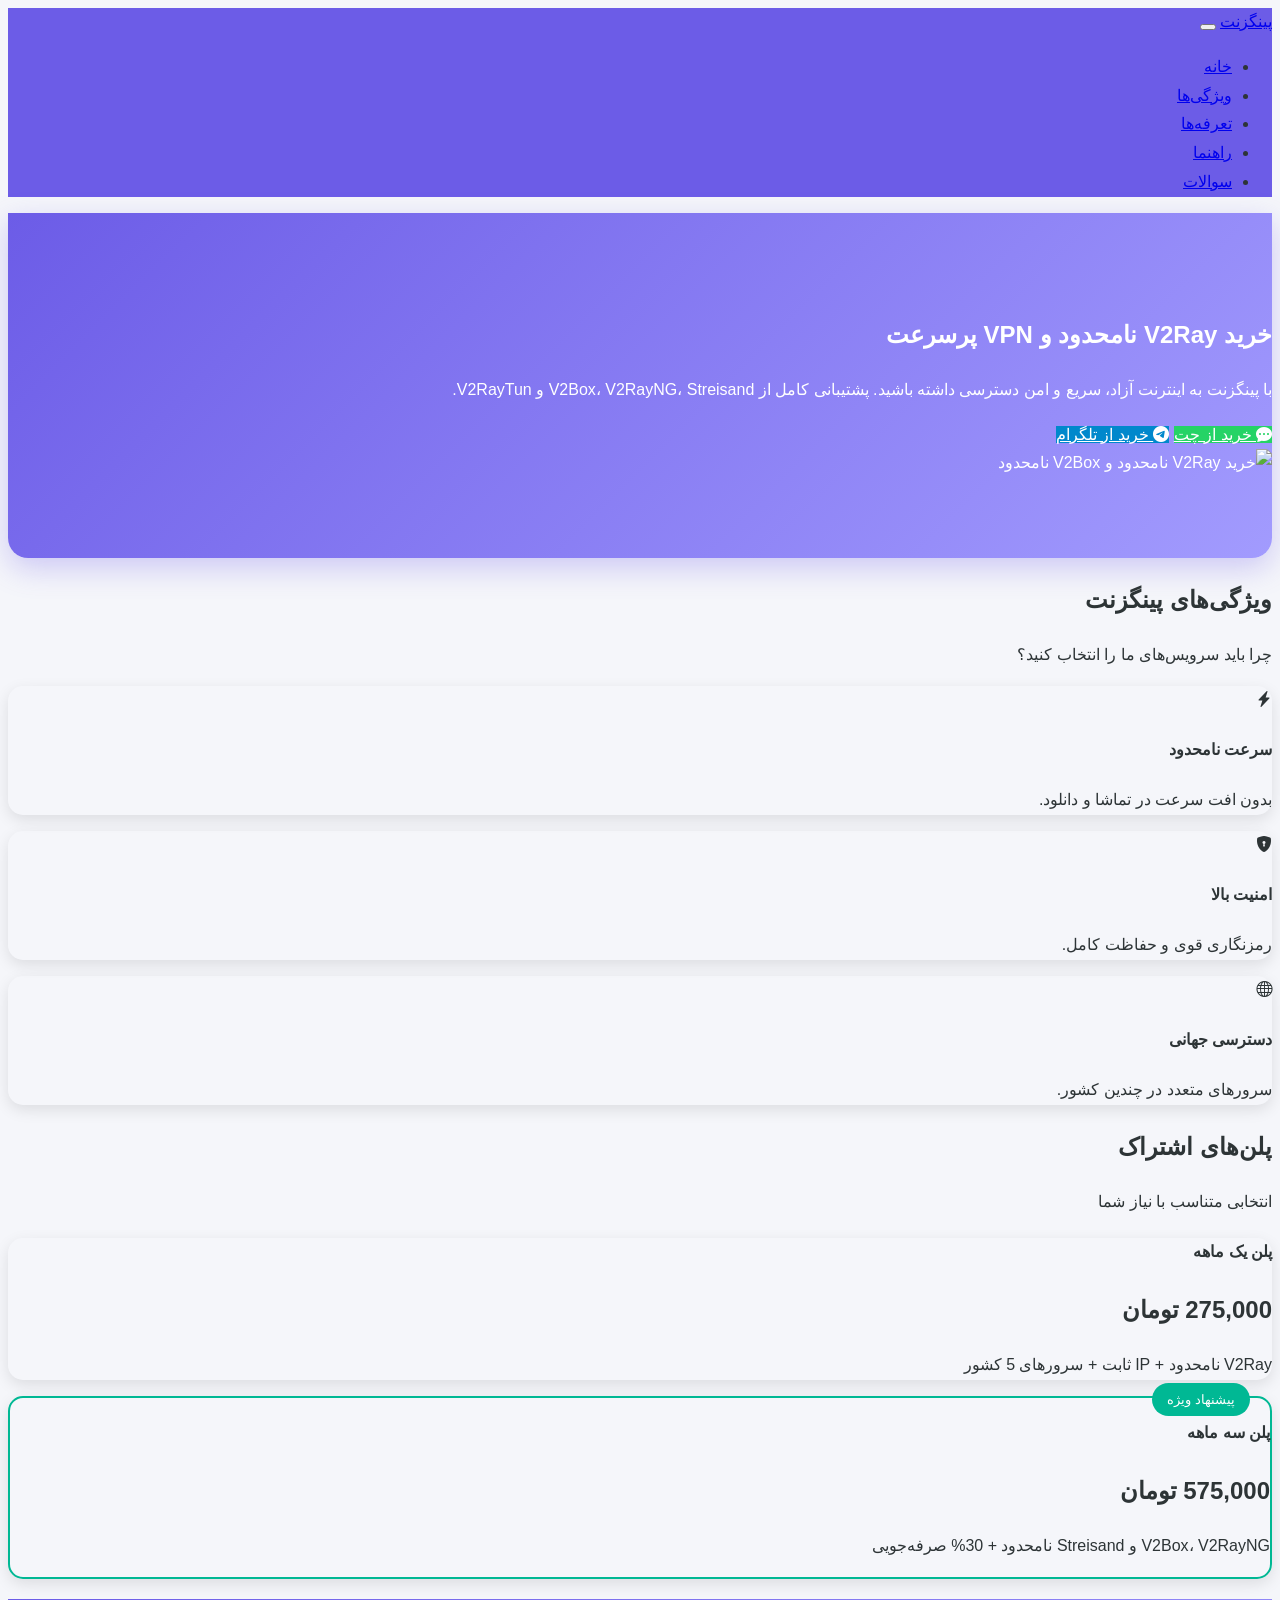
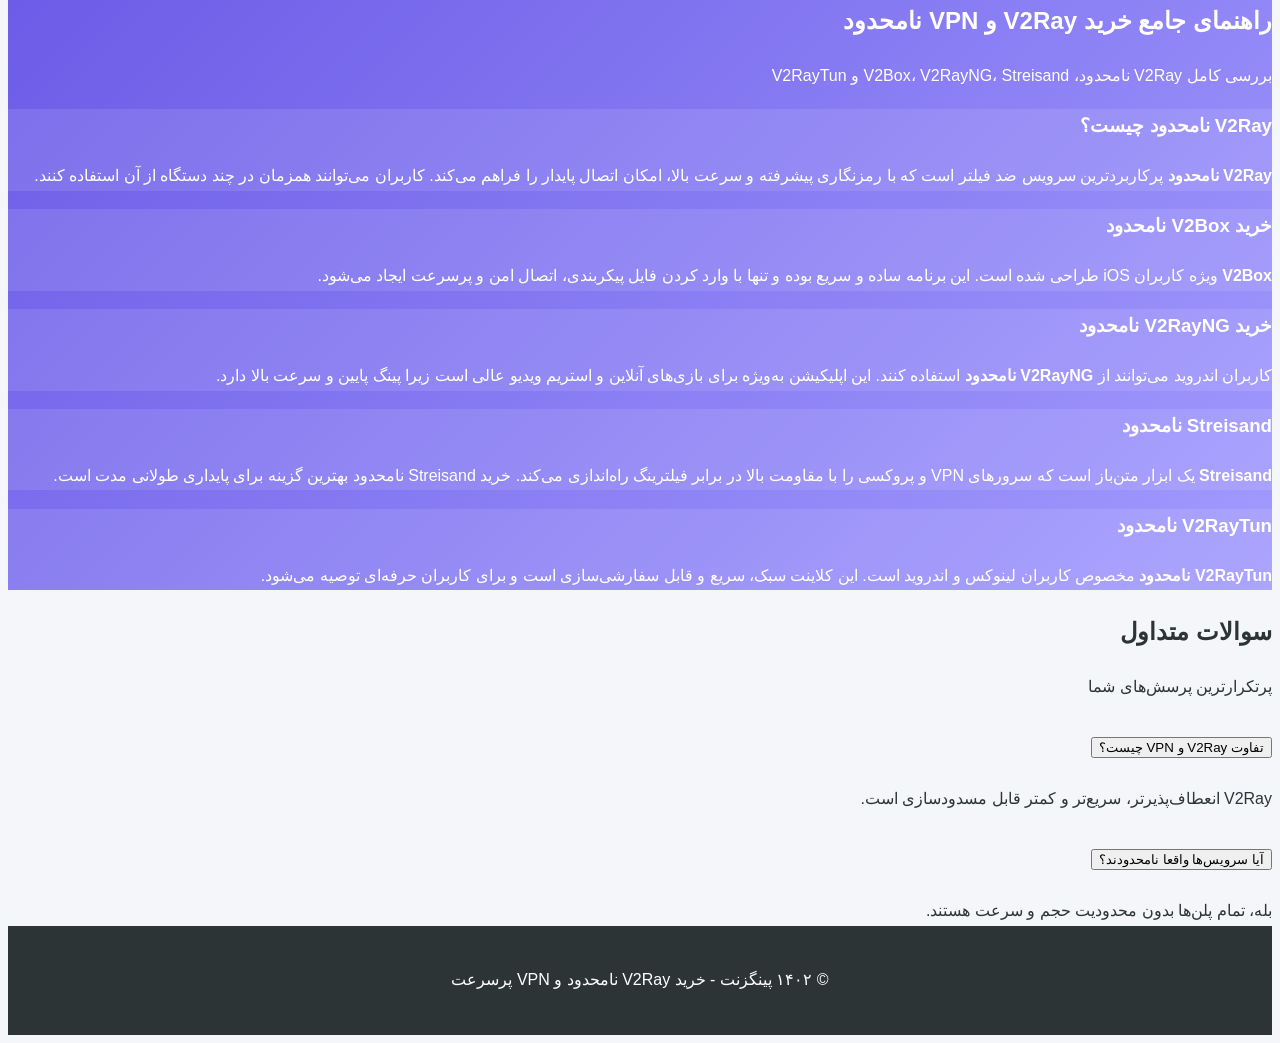
==== commit e4bfeb6c: "Update index.html" ====
--- a/index.html
+++ b/index.html
@@ -1,340 +1,163 @@
-<!DOCTYPE html>
-<html lang="fa" dir="rtl">
+<!DOCTYPE html><html lang="fa" dir="rtl">
 <head>
-  <meta charset="UTF-8" />
-  <meta name="viewport" content="width=device-width, initial-scale=1.0" />
-
-  <title>خرید V2Ray نامحدود | خرید فیلترشکن و VPN نامحدود | پینگزنت</title>
-  <meta name="description" content="برای خرید V2Ray (ویتوری) نامحدود، خرید VPN نامحدود و خرید فیلترشکن نامحدود با IP ثابت و سرعت بالا به پینگزنت مراجعه کنید. پشتیبانی کامل از V2Box و V2RayNG.">
-
-  <!-- SEO Tags -->
-  <link rel="canonical" href="https://pingsnet1.github.io/" /> <!-- آدرس اصلی سایت خود را اینجا قرار دهید -->
-
-  <!-- Open Graph for Social Sharing -->
-  <meta property="og:title" content="خرید V2Ray و فیلترشکن نامحدود پرسرعت | پینگزنت">
-  <meta property="og:description" content="بهترین سرویس‌های V2Ray، V2Box، V2RayNG، Streisand و V2RayTun با ترافیک و سرعت نامحدود، IP ثابت و پشتیبانی دائمی.">
+  <meta charset="UTF-8">
+  <meta name="viewport" content="width=device-width, initial-scale=1.0">
+  <title>خرید V2Ray نامحدود | V2Box، V2RayNG، Streisand و V2RayTun | پینگزنت</title>
+  <meta name="description" content="خرید V2Ray نامحدود، V2Box نامحدود، V2RayNG نامحدود، Streisand نامحدود و V2RayTun نامحدود با بهترین کیفیت و قیمت. اینترنت پرسرعت، امنیت بالا، IP ثابت و پشتیبانی 24/7.">  <!-- Open Graph -->  <meta property="og:title" content="خرید V2Ray و VPN نامحدود | پینگزنت">
+  <meta property="og:description" content="بهترین سرویس‌های V2Ray، V2Box، V2RayNG، Streisand و V2RayTun با کیفیت عالی و پشتیبانی دائمی">
+  <script type="text/javascript">
+  !function(){var i="YWA45p",a=window,d=document;function g(){var g=d.createElement("script"),s="https://www.goftino.com/widget/"+i,l=localStorage.getItem("goftino_"+i);g.async=!0,g.src=l?s+"?o="+l:s;d.getElementsByTagName("head")[0].appendChild(g);}"complete"===d.readyState?g():a.attachEvent?a.attachEvent("onload",g):a.addEventListener("load",g,!1);}();
+</script>
   <meta property="og:image" content="https://pingsnet1.github.io/images/vpn-hero.png">
-  <meta property="og:url" content="https://pingsnet1.github.io/"> <!-- آدرس اصلی سایت خود را اینجا قرار دهید -->
-  <meta property="og:type" content="website">
-  <meta property="og:locale" content="fa_IR">
-
-  <link rel="icon" href="favicon.png" type="image/x-icon">
-
-  <!-- External Stylesheets (Better for Caching) -->
-  <link rel="stylesheet" href="https://cdn.jsdelivr.net/npm/bootstrap@5.3.0/dist/css/bootstrap.rtl.min.css">
-  <link rel="stylesheet" href="https://cdn.jsdelivr.net/npm/bootstrap-icons@1.11.3/font/bootstrap-icons.min.css">
-  <link href="https://cdn.jsdelivr.net/gh/rastikerdar/vazir-font@v30.1.0/dist/font-face.css" rel="stylesheet">
-  <link rel="stylesheet" href="style.css"> <!-- فایل CSS خارجی شما -->
-
-  <!-- Goftino Chat -->
-  <script type="text/javascript">
-    !function(){
-      var i="YWA45p",a=window,d=document;
-      function g(){
-        var g=d.createElement("script"),
-            s="https://www.goftino.com/widget/"+i,
-            l=localStorage.getItem("goftino_"+i);
-        g.async=!0;
-        g.src=l?s+"?o="+l:s;
-        d.getElementsByTagName("head")[0].appendChild(g);
-      }
-      "complete"===d.readyState?g():a.attachEvent?a.attachEvent("onload",g):a.addEventListener("load",g,!1);
-    }();
-  </script>
-</head>
-
-<body>
-  <!-- نوار ناوبری -->
-  <nav class="navbar navbar-expand-lg navbar-dark sticky-top" style="background-color: var(--primary-color);">
+  <meta property="og:type" content="website">  <link rel="icon" href="favicon.png" type="image/x-icon">  <!-- Bootstrap RTL -->  <link rel="stylesheet" href="https://cdn.jsdelivr.net/npm/bootstrap@5.3.0/dist/css/bootstrap.rtl.min.css">  <!-- Bootstrap Icons -->  <link rel="stylesheet" href="https://cdn.jsdelivr.net/npm/bootstrap-icons@1.10.0/font/bootstrap-icons.css">  <!-- Vazir Font -->  <link href="https://cdn.jsdelivr.net/gh/rastikerdar/vazir-font@v30.1.0/dist/font-face.css" rel="stylesheet">  <style>
+    :root {
+      --primary-color: #6c5ce7;
+      --secondary-color: #a29bfe;
+      --dark-color: #2d3436;
+      --light-color: #f5f6fa;
+      --accent-color: #00b894;
+    }
+    body { font-family: Vazir, sans-serif; background-color: var(--light-color); color: var(--dark-color); line-height: 1.8; }
+    .hero-section { background: linear-gradient(135deg, var(--primary-color), var(--secondary-color)); color: white; padding: 5rem 0; border-radius: 0 0 20px 20px; box-shadow: 0 10px 30px rgba(108,92,231,.3); }
+    .feature-card, .pricing-card, .testimonial-card { border-radius: 15px; border: none; box-shadow: 0 5px 15px rgba(0,0,0,.1); transition:.3s; }
+    .feature-card:hover { transform: translateY(-10px); }
+    .pricing-card:hover { transform: scale(1.05); box-shadow: 0 15px 30px rgba(0,0,0,.2); }
+    .popular-plan { border: 2px solid var(--accent-color); position: relative; }
+    .popular-badge { position: absolute; top: -15px; right: 20px; background: var(--accent-color); color: white; padding: 5px 15px; border-radius: 20px; font-size: .8rem; }
+    .btn-primary { background-color: var(--primary-color); border: none; border-radius: 30px; font-weight: bold; }
+    .btn-primary:hover { background-color: #5649c0; }
+    .btn-telegram { background-color: #0088cc; color: white; }
+    .btn-telegram:hover { background-color: #0077b3; }
+    .btn-goftino { background-color: #25d366; color: white; }
+    .btn-goftino:hover { background-color: #1da851; }
+    footer { background-color: var(--dark-color); color: white; padding: 1.5rem 0; text-align: center; }
+  </style></head>
+<body>  <!-- نوار ناوبری -->  <nav class="navbar navbar-expand-lg navbar-dark" style="background-color: var(--primary-color);">
     <div class="container">
       <a class="navbar-brand fw-bold" href="#">پینگزنت</a>
-      <button class="navbar-toggler" type="button" data-bs-toggle="collapse" data-bs-target="#navbarNav">
-        <span class="navbar-toggler-icon"></span>
-      </button>
+      <button class="navbar-toggler" data-bs-toggle="collapse" data-bs-target="#navbarNav"><span class="navbar-toggler-icon"></span></button>
       <div class="collapse navbar-collapse" id="navbarNav">
         <ul class="navbar-nav me-auto">
-          <li class="nav-item"><a class="nav-link" href="#home">خانه</a></li>
+          <li class="nav-item"><a class="nav-link active" href="#home">خانه</a></li>
           <li class="nav-item"><a class="nav-link" href="#features">ویژگی‌ها</a></li>
           <li class="nav-item"><a class="nav-link" href="#pricing">تعرفه‌ها</a></li>
-          <li class="nav-item"><a class="nav-link" href="#seo-content">راهنمای خرید</a></li>
-          <li class="nav-item"><a class="nav-link" href="#faq">سوالات متداول</a></li>
+          <li class="nav-item"><a class="nav-link" href="#seo-content">راهنما</a></li>
+          <li class="nav-item"><a class="nav-link" href="#faq">سوالات</a></li>
         </ul>
       </div>
     </div>
-  </nav>
-
-  <!-- هیرو -->
-  <header id="home" class="hero-section">
+  </nav>  <!-- هیرو -->  <section id="home" class="hero-section">
     <div class="container">
       <div class="row align-items-center">
         <div class="col-lg-6">
-          <h1 class="display-4 fw-bold mb-4">
-            خرید <span class="text-warning">V2Ray نامحدود</span> و 
-            <span class="text-warning">VPN پرسرعت</span>
-          </h1>
-          <p class="lead mb-4">
-            با سرویس‌های پینگزنت، به اینترنت آزاد، سریع و امن دسترسی پیدا کنید. اگر به دنبال **خرید فیلترشکن نامحدود** و پرسرعت هستید، ما بهترین گزینه برای شما هستیم. پشتیبانی کامل از V2Box، V2RayNG، Streisand و V2RayTun.
-          </p>
-          <div class="d-flex flex-wrap gap-3">
-            <a href="https://www.goftino.com/c/YWA45p" class="btn btn-goftino btn-lg">
-              <i class="bi bi-chat-dots-fill me-2"></i>خرید از پشتیبانی آنلاین
-            </a>
-            <a href="https://t.me/vpngram_admin" class="btn btn-telegram btn-lg">
-              <i class="bi bi-telegram me-2"></i>خرید از طریق تلگرام
-            </a>
+          <h1 class="display-4 fw-bold mb-4">خرید <span class="text-warning">V2Ray نامحدود</span> و <span class="text-warning">VPN پرسرعت</span></h1>
+          <p class="lead mb-4">با پینگزنت به اینترنت آزاد، سریع و امن دسترسی داشته باشید. پشتیبانی کامل از V2Box، V2RayNG، Streisand و V2RayTun.</p>
+          <div class="d-flex gap-3">
+            <a href="https://www.goftino.com/c/YWA45p" class="btn btn-goftino btn-lg"><i class="bi bi-chat-dots-fill"></i> خرید از چت</a>
+            <a href="https://t.me/vpngram_admin" class="btn btn-telegram btn-lg"><i class="bi bi-telegram"></i> خرید از تلگرام</a>
           </div>
         </div>
-        <div class="col-lg-6 d-none d-lg-block text-center">
-          <img src="https://pingsnet1.github.io/images/vpn-hero.png" 
-               alt="خرید v2ray نامحدود و خرید فیلترشکن نامحدود با آی پی ثابت" 
-               class="img-fluid" loading="lazy" width="550" height="500">
+        <div class="col-lg-6 d-none d-lg-block">
+          <img src="https://pingsnet1.github.io/images/vpn-hero.png" alt="خرید V2Ray نامحدود و V2Box نامحدود" class="img-fluid">
         </div>
       </div>
     </div>
-  </header>
-
-  <main>
-    <!-- ویژگی‌ها -->
-    <section id="features" class="py-5">
-      <div class="container text-center mb-5">
-        <h2 class="fw-bold">چرا خرید VPN نامحدود از پینگزنت؟</h2>
-        <p class="text-muted">سرویس ما چیزی فراتر از یک فیلترشکن معمولی است.</p>
+  </section>  <!-- ویژگی‌ها -->  <section id="features" class="py-5">
+    <div class="container text-center mb-5">
+      <h2 class="fw-bold">ویژگی‌های پینگزنت</h2>
+      <p class="text-muted">چرا باید سرویس‌های ما را انتخاب کنید؟</p>
+    </div>
+    <div class="container">
+      <div class="row g-4">
+        <div class="col-md-4"><div class="feature-card card p-4 text-center"><i class="bi bi-lightning-charge-fill text-primary fs-2 mb-3"></i><h4>سرعت نامحدود</h4><p>بدون افت سرعت در تماشا و دانلود.</p></div></div>
+        <div class="col-md-4"><div class="feature-card card p-4 text-center"><i class="bi bi-shield-lock-fill text-primary fs-2 mb-3"></i><h4>امنیت بالا</h4><p>رمزنگاری قوی و حفاظت کامل.</p></div></div>
+        <div class="col-md-4"><div class="feature-card card p-4 text-center"><i class="bi bi-globe text-primary fs-2 mb-3"></i><h4>دسترسی جهانی</h4><p>سرورهای متعدد در چندین کشور.</p></div></div>
       </div>
-      <div class="container">
-        <div class="row g-4">
-          <div class="col-md-4">
-            <div class="feature-card card p-4 text-center h-100">
-              <i class="bi bi-lightning-charge-fill text-primary fs-1 mb-3"></i>
-              <h4>سرعت و ترافیک نامحدود</h4>
-              <p>بدون هیچ محدودیتی ویدیو تماشا کنید، دانلود کنید و بازی کنید. سرویس‌های ما برای استریم و گیمینگ بهینه شده‌اند.</p>
-            </div>
+    </div>
+  </section>  <!-- تعرفه‌ها -->  <section id="pricing" class="py-5 bg-light">
+    <div class="container text-center mb-5">
+      <h2 class="fw-bold">پلن‌های اشتراک</h2>
+      <p class="text-muted">انتخابی متناسب با نیاز شما</p>
+    </div>
+    <div class="container">
+      <div class="row g-4 justify-content-center">
+        <div class="col-md-6">
+          <div class="pricing-card card p-4 text-center">
+            <h4>پلن یک ماهه</h4>
+            <h2 class="my-4">275,000 تومان</h2>
+            <p>V2Ray نامحدود + IP ثابت + سرورهای 5 کشور</p>
           </div>
-          <div class="col-md-4">
-            <div class="feature-card card p-4 text-center h-100">
-              <i class="bi bi-shield-lock-fill text-primary fs-1 mb-3"></i>
-              <h4>امنیت و IP ثابت</h4>
-              <p>با رمزنگاری پیشرفته و ارائه IP ثابت، با خیال راحت به فعالیت‌های حساس مانند ترید ارز دیجیتال بپردازید.</p>
-            </div>
-          </div>
-          <div class="col-md-4">
-            <div class="feature-card card p-4 text-center h-100">
-              <i class="bi bi-headset text-primary fs-1 mb-3"></i>
-              <h4>پشتیبانی ۲۴/۷</h4>
-              <p>تیم پشتیبانی ما در تمام ساعات شبانه‌روز آماده پاسخگویی به سوالات و رفع مشکلات احتمالی شماست.</p>
-            </div>
+        </div>
+        <div class="col-md-6">
+          <div class="pricing-card card p-4 text-center popular-plan">
+            <div class="popular-badge">پیشنهاد ویژه</div>
+            <h4>پلن سه ماهه</h4>
+            <h2 class="my-4">575,000 تومان</h2>
+            <p>V2Box، V2RayNG و Streisand نامحدود + 30% صرفه‌جویی</p>
           </div>
         </div>
       </div>
-    </section>
+    </div>
+  </section>  <!-- محتوای سئو بلند -->  <section id="seo-content" class="py-5" style="background: linear-gradient(135deg, var(--primary-color), var(--secondary-color)); color:white;">
+    <div class="container">
+      <div class="text-center mb-5">
+        <h2 class="fw-bold">راهنمای جامع خرید V2Ray و VPN نامحدود</h2>
+        <p class="opacity-75">بررسی کامل V2Ray نامحدود، V2Box، V2RayNG، Streisand و V2RayTun</p>
+      </div><div class="mb-5 p-4 rounded-4 shadow-lg" style="background: rgba(255,255,255,0.1);">
+    <h3 class="fw-bold mb-3 text-warning">V2Ray نامحدود چیست؟</h3>
+    <p><strong>V2Ray نامحدود</strong> پرکاربردترین سرویس ضد فیلتر است که با رمزنگاری پیشرفته و سرعت بالا، امکان اتصال پایدار را فراهم می‌کند. کاربران می‌توانند همزمان در چند دستگاه از آن استفاده کنند.</p>
+  </div>
 
-    <!-- تعرفه‌ها -->
-    <section id="pricing" class="py-5 bg-light">
-      <div class="container text-center mb-5">
-        <h2 class="fw-bold">تعرفه‌های خرید V2Ray (ویتوری)</h2>
-        <p class="text-muted">پلنی را انتخاب کنید که متناسب با نیاز شماست.</p>
+  <div class="mb-5 p-4 rounded-4 shadow-lg" style="background: rgba(255,255,255,0.1);">
+    <h3 class="fw-bold mb-3 text-warning">خرید V2Box نامحدود</h3>
+    <p><strong>V2Box</strong> ویژه کاربران iOS طراحی شده است. این برنامه ساده و سریع بوده و تنها با وارد کردن فایل پیکربندی، اتصال امن و پرسرعت ایجاد می‌شود.</p>
+  </div>
+
+  <div class="mb-5 p-4 rounded-4 shadow-lg" style="background: rgba(255,255,255,0.1);">
+    <h3 class="fw-bold mb-3 text-warning">خرید V2RayNG نامحدود</h3>
+    <p>کاربران اندروید می‌توانند از <strong>V2RayNG نامحدود</strong> استفاده کنند. این اپلیکیشن به‌ویژه برای بازی‌های آنلاین و استریم ویدیو عالی است زیرا پینگ پایین و سرعت بالا دارد.</p>
+  </div>
+
+  <div class="mb-5 p-4 rounded-4 shadow-lg" style="background: rgba(255,255,255,0.1);">
+    <h3 class="fw-bold mb-3 text-warning">Streisand نامحدود</h3>
+    <p><strong>Streisand</strong> یک ابزار متن‌باز است که سرورهای VPN و پروکسی را با مقاومت بالا در برابر فیلترینگ راه‌اندازی می‌کند. خرید Streisand نامحدود بهترین گزینه برای پایداری طولانی مدت است.</p>
+  </div>
+
+  <div class="p-4 rounded-4 shadow-lg" style="background: rgba(255,255,255,0.1);">
+    <h3 class="fw-bold mb-3 text-warning">V2RayTun نامحدود</h3>
+    <p><strong>V2RayTun نامحدود</strong> مخصوص کاربران لینوکس و اندروید است. این کلاینت سبک، سریع و قابل سفارشی‌سازی است و برای کاربران حرفه‌ای توصیه می‌شود.</p>
+  </div>
+</div>
+
+  </section>  <!-- سوالات متداول (با اسکیما) -->  <section id="faq" class="py-5 bg-light">
+    <div class="container text-center mb-5">
+      <h2 class="fw-bold">سوالات متداول</h2>
+      <p class="text-muted">پرتکرارترین پرسش‌های شما</p>
+    </div>
+    <div class="container">
+      <div class="accordion" id="faqAccordion">
+        <div class="accordion-item"><h2 class="accordion-header"><button class="accordion-button" data-bs-toggle="collapse" data-bs-target="#q1">تفاوت V2Ray و VPN چیست؟</button></h2><div id="q1" class="accordion-collapse collapse show"><div class="accordion-body">V2Ray انعطاف‌پذیرتر، سریع‌تر و کمتر قابل مسدودسازی است.</div></div></div>
+        <div class="accordion-item"><h2 class="accordion-header"><button class="accordion-button collapsed" data-bs-toggle="collapse" data-bs-target="#q2">آیا سرویس‌ها واقعا نامحدودند؟</button></h2><div id="q2" class="accordion-collapse collapse"><div class="accordion-body">بله، تمام پلن‌ها بدون محدودیت حجم و سرعت هستند.</div></div></div>
       </div>
-      <div class="container">
-        <div class="row g-4 justify-content-center">
-          <div class="col-lg-4 col-md-6">
-            <div class="pricing-card card p-4 text-center h-100">
-              <h4>پلن یک ماهه</h4>
-              <h3 class="my-4 display-6 fw-bold">275,000<span class="fs-6"> تومان</span></h3>
-              <ul class="list-unstyled">
-                <li><i class="bi bi-check-circle-fill text-success me-2"></i>ترافیک کاملاً نامحدود</li>
-                <li><i class="bi bi-check-circle-fill text-success me-2"></i>IP ثابت اختصاصی</li>
-                <li><i class="bi bi-check-circle-fill text-success me-2"></i>پشتیبانی کامل</li>
-              </ul>
-              <a href="https://www.goftino.com/c/YWA45p" class="btn btn-primary mt-auto">سفارش پلن یک ماهه</a>
-            </div>
-          </div>
-          <div class="col-lg-4 col-md-6">
-            <div class="pricing-card card p-4 text-center popular-plan h-100">
-              <div class="popular-badge">پیشنهاد ویژه</div>
-              <h4>پلن سه ماهه</h4>
-              <h3 class="my-4 display-6 fw-bold">575,000<span class="fs-6"> تومان</span></h3>
-              <ul class="list-unstyled">
-                <li><i class="bi bi-check-circle-fill text-success me-2"></i>ترافیک کاملاً نامحدود</li>
-                <li><i class="bi bi-check-circle-fill text-success me-2"></i>IP ثابت با ۳۰٪ تخفیف</li>
-                <li><i class="bi bi-check-circle-fill text-success me-2"></i>اولویت در پشتیبانی</li>
-              </ul>
-              <a href="https://www.goftino.com/c/YWA45p" class="btn btn-primary mt-auto">سفارش پلن سه ماهه</a>
-            </div>
-          </div>
-        </div>
-      </div>
-    </section>
-
-    <!-- بخش محتوای سئو -->
-    <section id="seo-content" class="py-5">
-        <div class="container">
-            <div class="text-center mb-5">
-                <h2 class="fw-bold">راهنمای کامل خرید V2Ray و فیلترشکن نامحدود</h2>
-                <p class="text-muted">هر آنچه قبل از خرید باید بدانید.</p>
-            </div>
-            <div class="row">
-                <div class="col-12">
-                    <article>
-                        <h3>V2Ray (ویتوری) چیست و چرا از VPN معمولی بهتر است؟</h3>
-                        <p>V2Ray یک ابزار پیشرفته برای عبور از فیلترینگ است که بر پایه پروتکل VMess کار می‌کند. برخلاف VPN های سنتی که به راحتی شناسایی و مسدود می‌شوند، **خرید v2ray** به شما این امکان را می‌دهد که از یک اتصال امن، سریع و بسیار پایدار بهره‌مند شوید. ترافیک در این پروتکل به گونه‌ای رمزنگاری و پنهان‌سازی (Obfuscation) می‌شود که تشخیص آن برای سیستم‌های فیلترینگ تقریباً غیرممکن است. به همین دلیل است که بسیاری از کاربران حرفه‌ای، **خرید ویتوری نامحدود** را به هر گزینه دیگری ترجیح می‌دهند.</p>
-
-                        <h3>چرا خرید فیلترشکن نامحدود بهترین گزینه است؟</h3>
-                        <p>بسیاری از سرویس‌ها محدودیت حجمی دارند و پس از مصرف مقدار مشخصی ترافیک، سرعت شما را کاهش داده یا اتصال را قطع می‌کنند. با **خرید فیلترشکن نامحدود** از پینگزنت، دیگر نگران تمام شدن حجم اینترنت خود نخواهید بود. این ویژگی به خصوص برای افرادی که به تماشای آنلاین فیلم و سریال (مانند نتفلیکس و یوتیوب)، دانلود فایل‌های حجیم یا انجام بازی‌های آنلاین می‌پردازند، حیاتی است.</p>
-
-                        <table class="table table-bordered table-striped my-4">
-                            <thead class="table-dark">
-                                <tr>
-                                    <th>ویژگی</th>
-                                    <th>سرویس V2Ray نامحدود پینگزنت</th>
-                                    <th>VPN های رایگان یا ارزان</th>
-                                </tr>
-                            </thead>
-                            <tbody>
-                                <tr>
-                                    <td>سرعت اتصال</td>
-                                    <td>بسیار بالا و پایدار (بهینه شده برای ایران)</td>
-                                    <td>کند، ناپایدار و با قطعی مکرر</td>
-                                </tr>
-                                <tr>
-                                    <td>امنیت</td>
-                                    <td>رمزنگاری پیشرفته و IP ثابت</td>
-                                    <td>نامشخص، احتمال فروش اطلاعات کاربر</td>
-                                </tr>
-                                <tr>
-                                    <td>محدودیت ترافیک</td>
-                                    <td>بدون هیچ‌گونه محدودیت (نامحدود واقعی)</td>
-                                    <td>محدودیت حجمی شدید</td>
-                                </tr>
-                                <tr>
-                                    <td>پشتیبانی</td>
-                                    <td>۲۴ ساعته و پاسخگو</td>
-                                    <td>معمولاً بدون پشتیبانی</td>
-                                </tr>
-                            </tbody>
-                        </table>
-
-                        <h3>چگونه پس از خرید VPN نامحدود از آن استفاده کنیم؟</h3>
-                        <p>استفاده از سرویس‌های ما بسیار ساده است. پس از تکمیل فرآیند **خرید vpn نامحدود**، یک لینک اشتراک (Subscription Link) دریافت خواهید کرد. کافیست این لینک را در نرم‌افزار مربوطه (مانند V2RayNG برای اندروید، V2Box برای آیفون یا Nekoray برای ویندوز) وارد کنید. سرورها به صورت خودکار اضافه شده و شما با یک کلیک به اینترنت آزاد متصل خواهید شد.</p>
-                    </article>
-                </div>
-            </div>
-        </div>
-    </section>
-
-    <!-- سوالات متداول -->
-    <section id="faq" class="py-5 bg-light">
-      <div class="container text-center mb-5">
-        <h2 class="fw-bold">سوالات متداول درباره خرید V2Ray</h2>
-        <p class="text-muted">پاسخ به پرتکرارترین پرسش‌های شما</p>
-      </div>
-      <div class="container" style="max-width: 800px;">
-        <div class="accordion" id="faqAccordion">
-          <div class="accordion-item">
-            <h3 class="accordion-header">
-              <button class="accordion-button" type="button" data-bs-toggle="collapse" data-bs-target="#q1">
-                تفاوت اصلی V2Ray (ویتوری) و VPN های معمولی چیست؟
-              </button>
-            </h3>
-            <div id="q1" class="accordion-collapse collapse show" data-bs-parent="#faqAccordion">
-              <div class="accordion-body">
-                V2Ray از پروتکل‌های پیچیده‌تر و انعطاف‌پذیرتری استفاده می‌کند که شناسایی و مسدودسازی آن را برای سیستم‌های فیلترینگ بسیار دشوار می‌سازد. به همین دلیل، سرعت و پایداری آن در شرایط فعلی اینترنت ایران به مراتب بهتر از VPN های سنتی است.
-              </div>
-            </div>
-          </div>
-
-          <div class="accordion-item">
-            <h3 class="accordion-header">
-              <button class="accordion-button collapsed" type="button" data-bs-toggle="collapse" data-bs-target="#q2">
-                آیا سرویس‌های شما واقعا نامحدود هستند؟
-              </button>
-            </h3>
-            <div id="q2" class="accordion-collapse collapse" data-bs-parent="#faqAccordion">
-              <div class="accordion-body">
-                بله، تمامی پلن‌های ما **بدون هیچ‌گونه محدودیت حجمی و سرعتی** ارائه می‌شوند. شما می‌توانید بدون نگرانی از اتمام ترافیک، به صورت نامحدود از اینترنت استفاده کنید. این یکی از مزایای اصلی خرید فیلترشکن نامحدود از ماست.
-              </div>
-            </div>
-          </div>
-          
-          <div class="accordion-item">
-            <h3 class="accordion-header">
-              <button class="accordion-button collapsed" type="button" data-bs-toggle="collapse" data-bs-target="#q3">
-                آیا IP ارائه شده ثابت است؟
-              </button>
-            </h3>
-            <div id="q3" class="accordion-collapse collapse" data-bs-parent="#faqAccordion">
-              <div class="accordion-body">
-                بله، تمامی سرویس‌های ما با IP ثابت ارائه می‌شوند. این ویژگی برای فعالیت‌هایی مانند ترید در صرافی‌های ارز دیجیتال که به IP یک کشور خاص نیاز دارند، بسیار ضروری و مفید است.
-              </div>
-            </div>
-          </div>
-
-          <div class="accordion-item">
-            <h3 class="accordion-header">
-              <button class="accordion-button collapsed" type="button" data-bs-toggle="collapse" data-bs-target="#q4">
-                سرویس شما روی چه دستگاه‌هایی کار می‌کند؟
-              </button>
-            </h3>
-            <div id="q4" class="accordion-collapse collapse" data-bs-parent="#faqAccordion">
-              <div class="accordion-body">
-                سرویس‌های ما با تمام سیستم‌عامل‌های اصلی سازگار هستند: اندروید (با V2RayNG)، iOS (با V2Box یا Streisand)، ویندوز (با Nekoray)، macOS و لینوکس. پس از خرید، راهنمای نصب برای هر سیستم‌عامل در اختیار شما قرار می‌گیرد.
-              </div>
-            </div>
-          </div>
-        </div>
-      </div>
-    </section>
-  </main>
-
-  <!-- فوتر -->
-  <footer class="footer">
-    <div class="container">
-      <p class="mb-0">&copy; ۱۴۰۴ - ۱۴۰۲ کلیه حقوق برای پینگزنت محفوظ است.</p>
-      <p class="small text-white-50 mt-1">بهترین مرجع برای خرید V2Ray نامحدود، خرید VPN نامحدود و خرید فیلترشکن پرسرعت</p>
     </div>
-  </footer>
-
-  <!-- Structured Data برای FAQ -->
-  <script type="application/ld+json">
+  </section>  <!-- فوتر -->  <footer>
+    <div class="container"><p class="mb-0">© ۱۴۰۲ پینگزنت - خرید V2Ray نامحدود و VPN پرسرعت</p></div>
+  </footer>  <!-- Structured Data برای FAQ -->  <script type="application/ld+json">
   {
     "@context": "https://schema.org",
     "@type": "FAQPage",
     "mainEntity": [
       {
         "@type": "Question",
-        "name": "تفاوت اصلی V2Ray (ویتوری) و VPN های معمولی چیست؟",
-        "acceptedAnswer": {
-          "@type": "Answer",
-          "text": "V2Ray از پروتکل‌های پیچیده‌تر و انعطاف‌پذیرتری استفاده می‌کند که شناسایی و مسدودسازی آن را برای سیستم‌های فیلترینگ بسیار دشوار می‌سازد. به همین دلیل، سرعت و پایداری آن در شرایط فعلی اینترنت ایران به مراتب بهتر از VPN های سنتی است."
-        }
+        "name": "تفاوت V2Ray و VPN چیست؟",
+        "acceptedAnswer": {"@type": "Answer","text": "V2Ray انعطاف‌پذیرتر، سریع‌تر و کمتر قابل مسدودسازی است."}
       },
       {
         "@type": "Question",
-        "name": "آیا سرویس‌های شما واقعا نامحدود هستند؟",
-        "acceptedAnswer": {
-          "@type": "Answer",
-          "text": "بله، تمامی پلن‌های ما بدون هیچ‌گونه محدودیت حجمی و سرعتی ارائه می‌شوند. شما می‌توانید بدون نگرانی از اتمام ترافیک، به صورت نامحدود از اینترنت استفاده کنید. این یکی از مزایای اصلی خرید فیلترشکن نامحدود از ماست."
-        }
-      },
-      {
-        "@type": "Question",
-        "name": "آیا IP ارائه شده ثابت است؟",
-        "acceptedAnswer": {
-          "@type": "Answer",
-          "text": "بله، تمامی سرویس‌های ما با IP ثابت ارائه می‌شوند. این ویژگی برای فعالیت‌هایی مانند ترید در صرافی‌های ارز دیجیتال که به IP یک کشور خاص نیاز دارند، بسیار ضروری و مفید است."
-        }
-      },
-      {
-        "@type": "Question",
-        "name": "سرویس شما روی چه دستگاه‌هایی کار می‌کند؟",
-        "acceptedAnswer": {
-          "@type": "Answer",
-          "text": "سرویس‌های ما با تمام سیستم‌عامل‌های اصلی سازگار هستند: اندروید (با V2RayNG)، iOS (با V2Box یا Streisand)، ویندوز (با Nekoray)، macOS و لینوکس."
-        }
+        "name": "آیا سرویس‌ها واقعا نامحدودند؟",
+        "acceptedAnswer": {"@type": "Answer","text": "بله، تمام پلن‌ها بدون محدودیت حجم هستند."}
       }
     ]
   }
-  </script>
-
-  <!-- Bootstrap Bundle (at the end of body for faster page render) -->
-  <script src="https://cdn.jsdelivr.net/npm/bootstrap@5.3.0/dist/js/bootstrap.bundle.min.js"></script>
-</body>
+  </script>  <script src="https://cdn.jsdelivr.net/npm/bootstrap@5.3.0/dist/js/bootstrap.bundle.min.js"></script></body>
 </html>
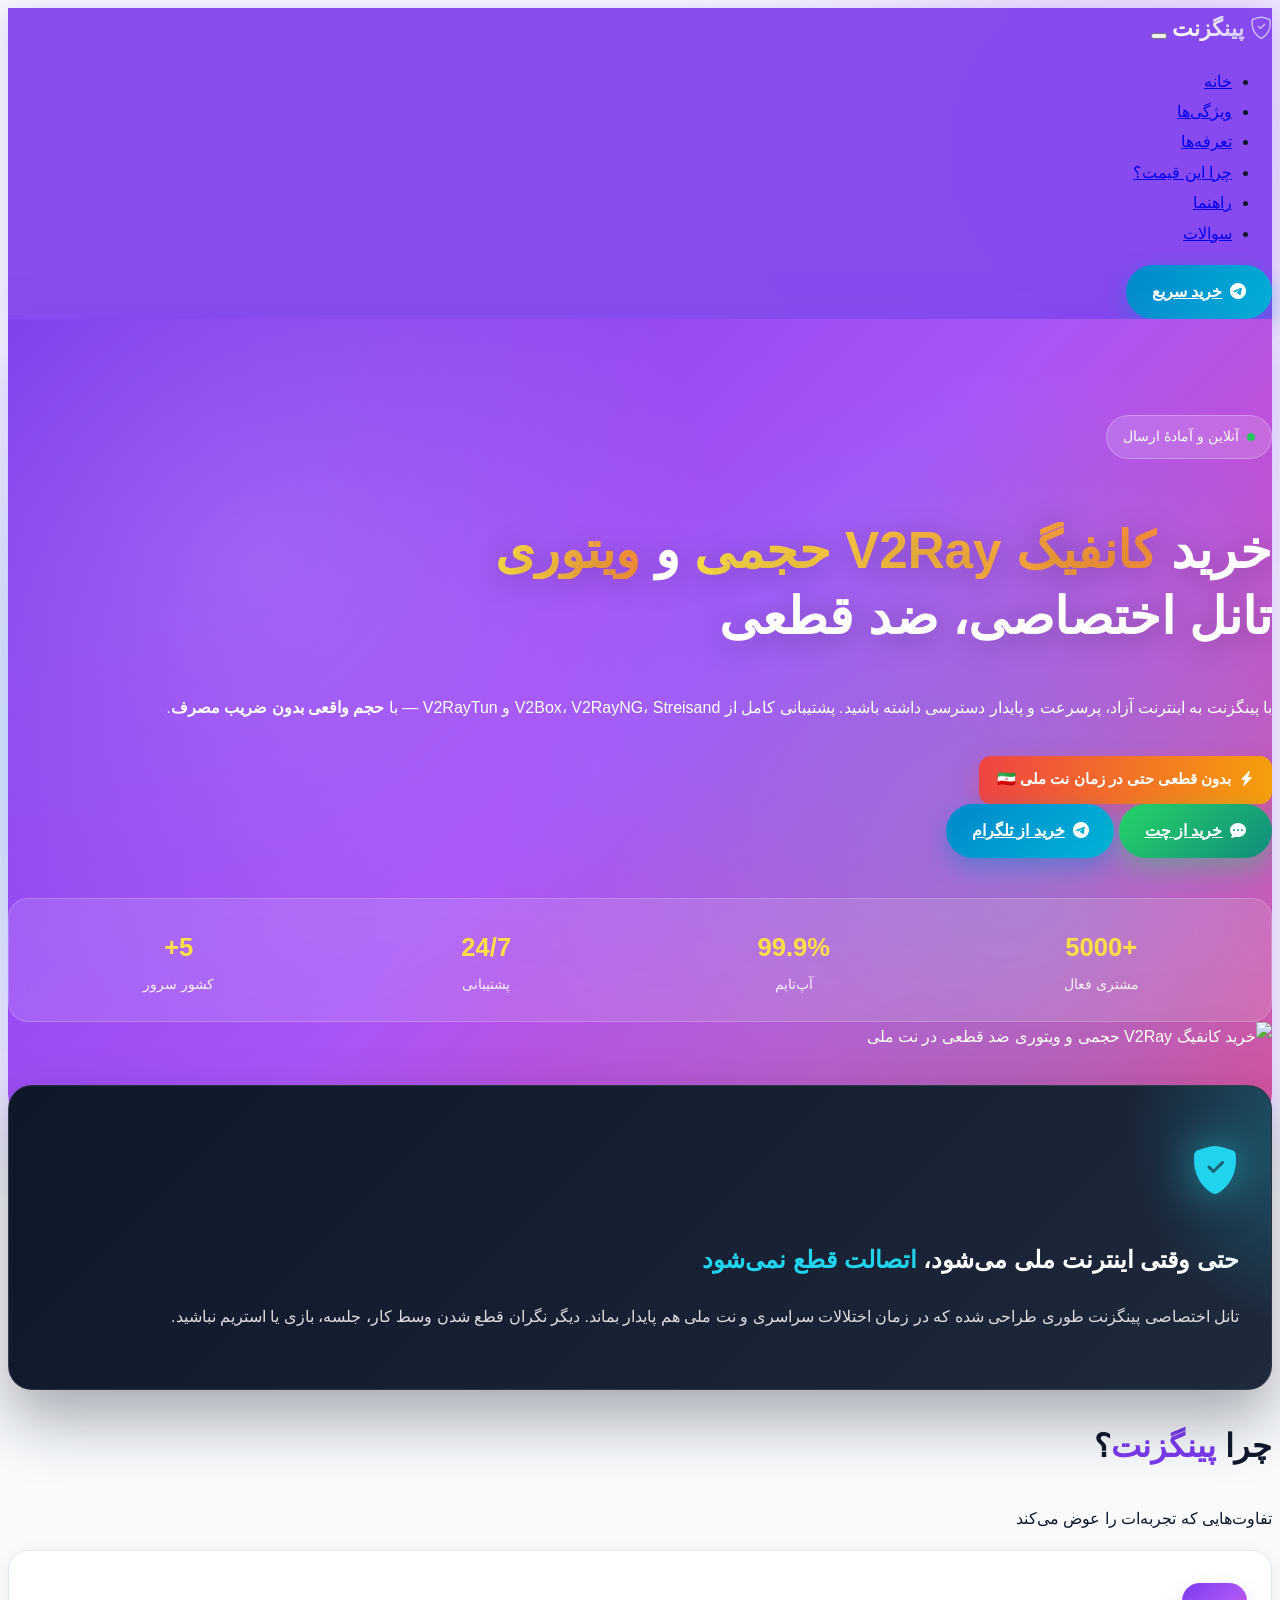
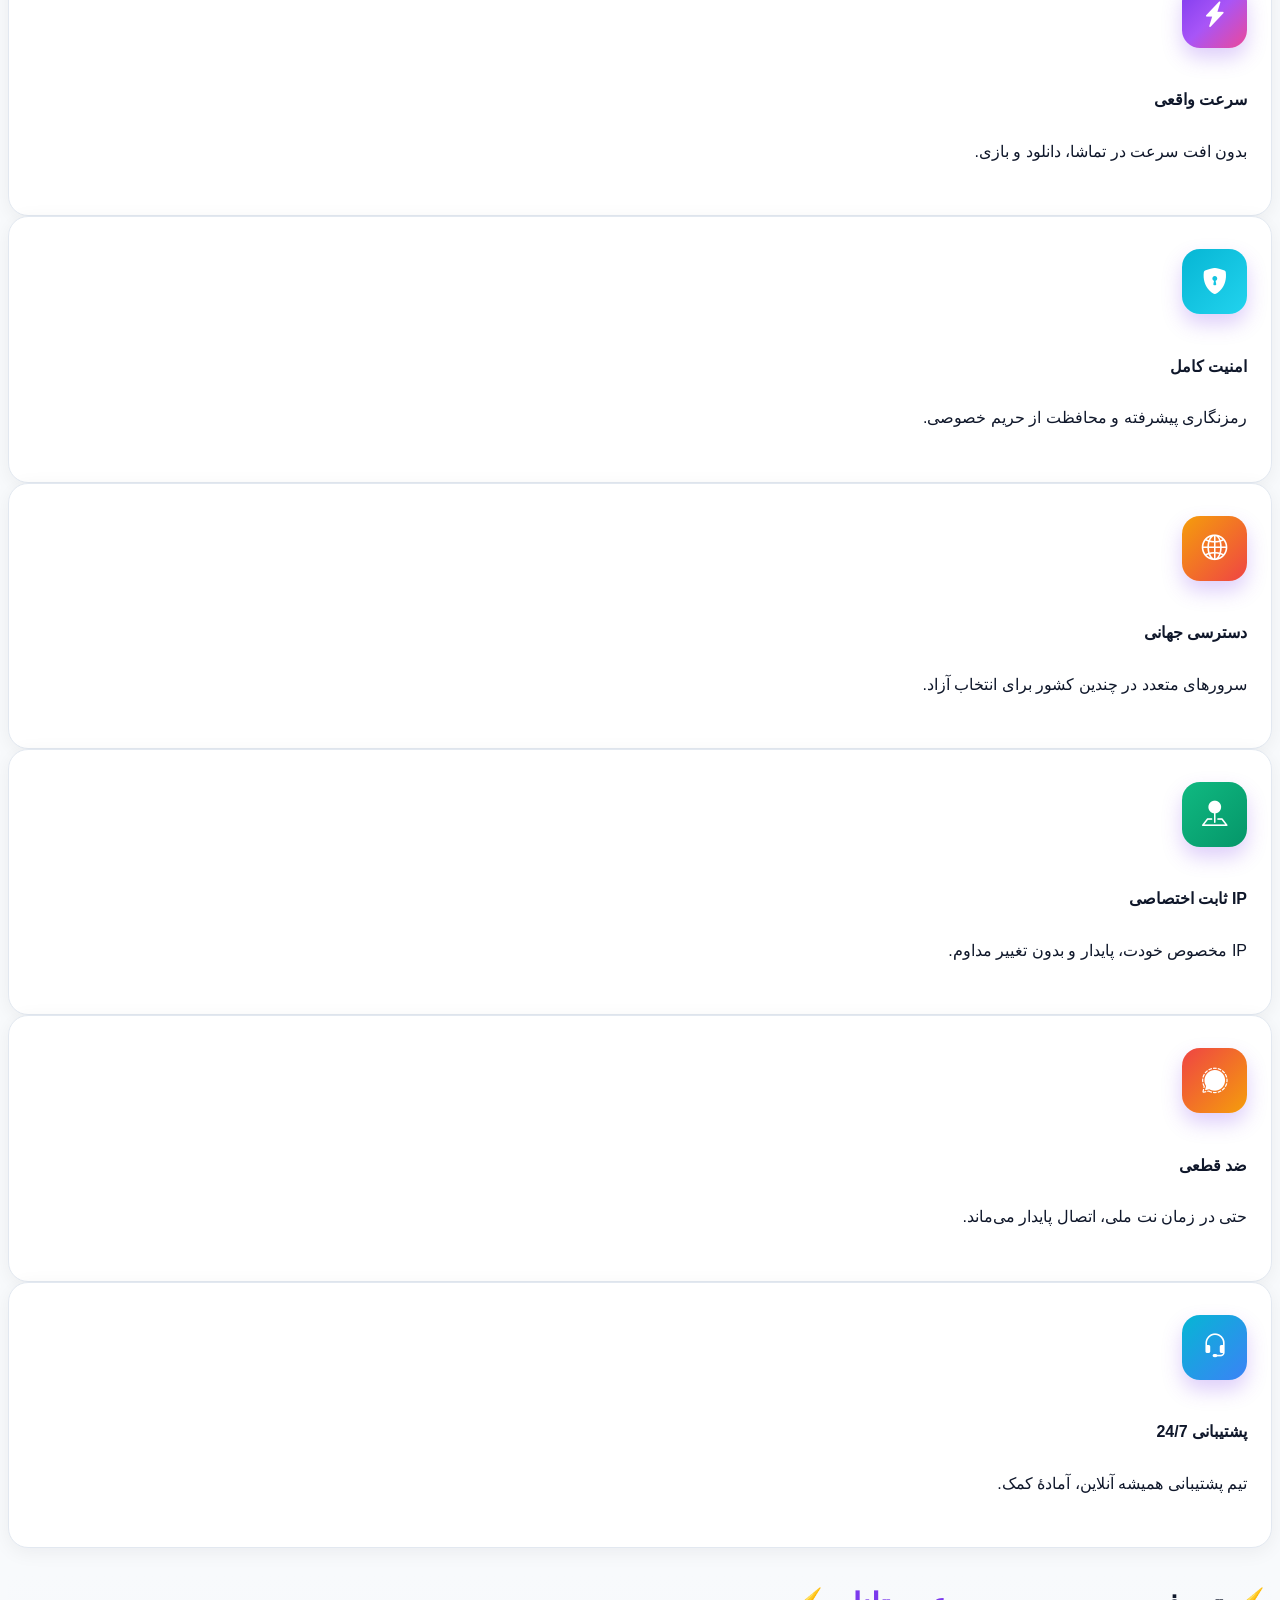
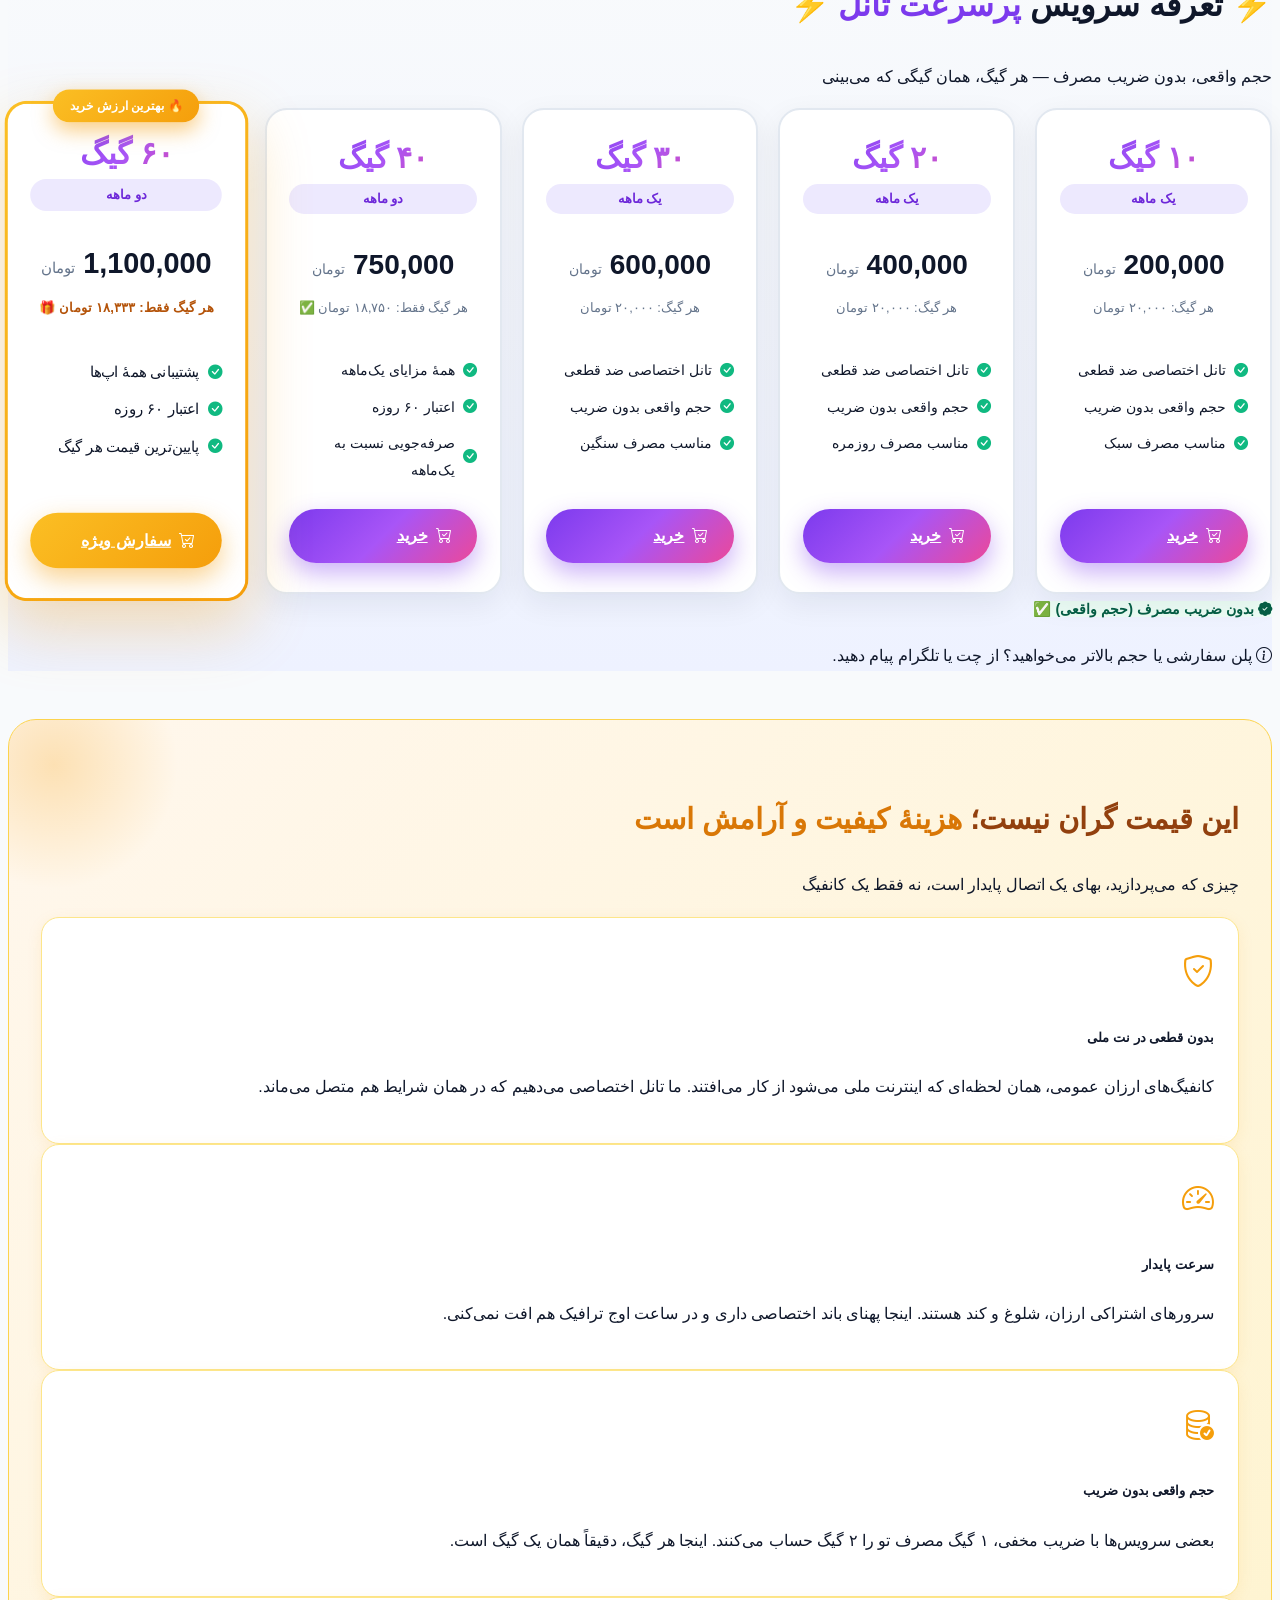
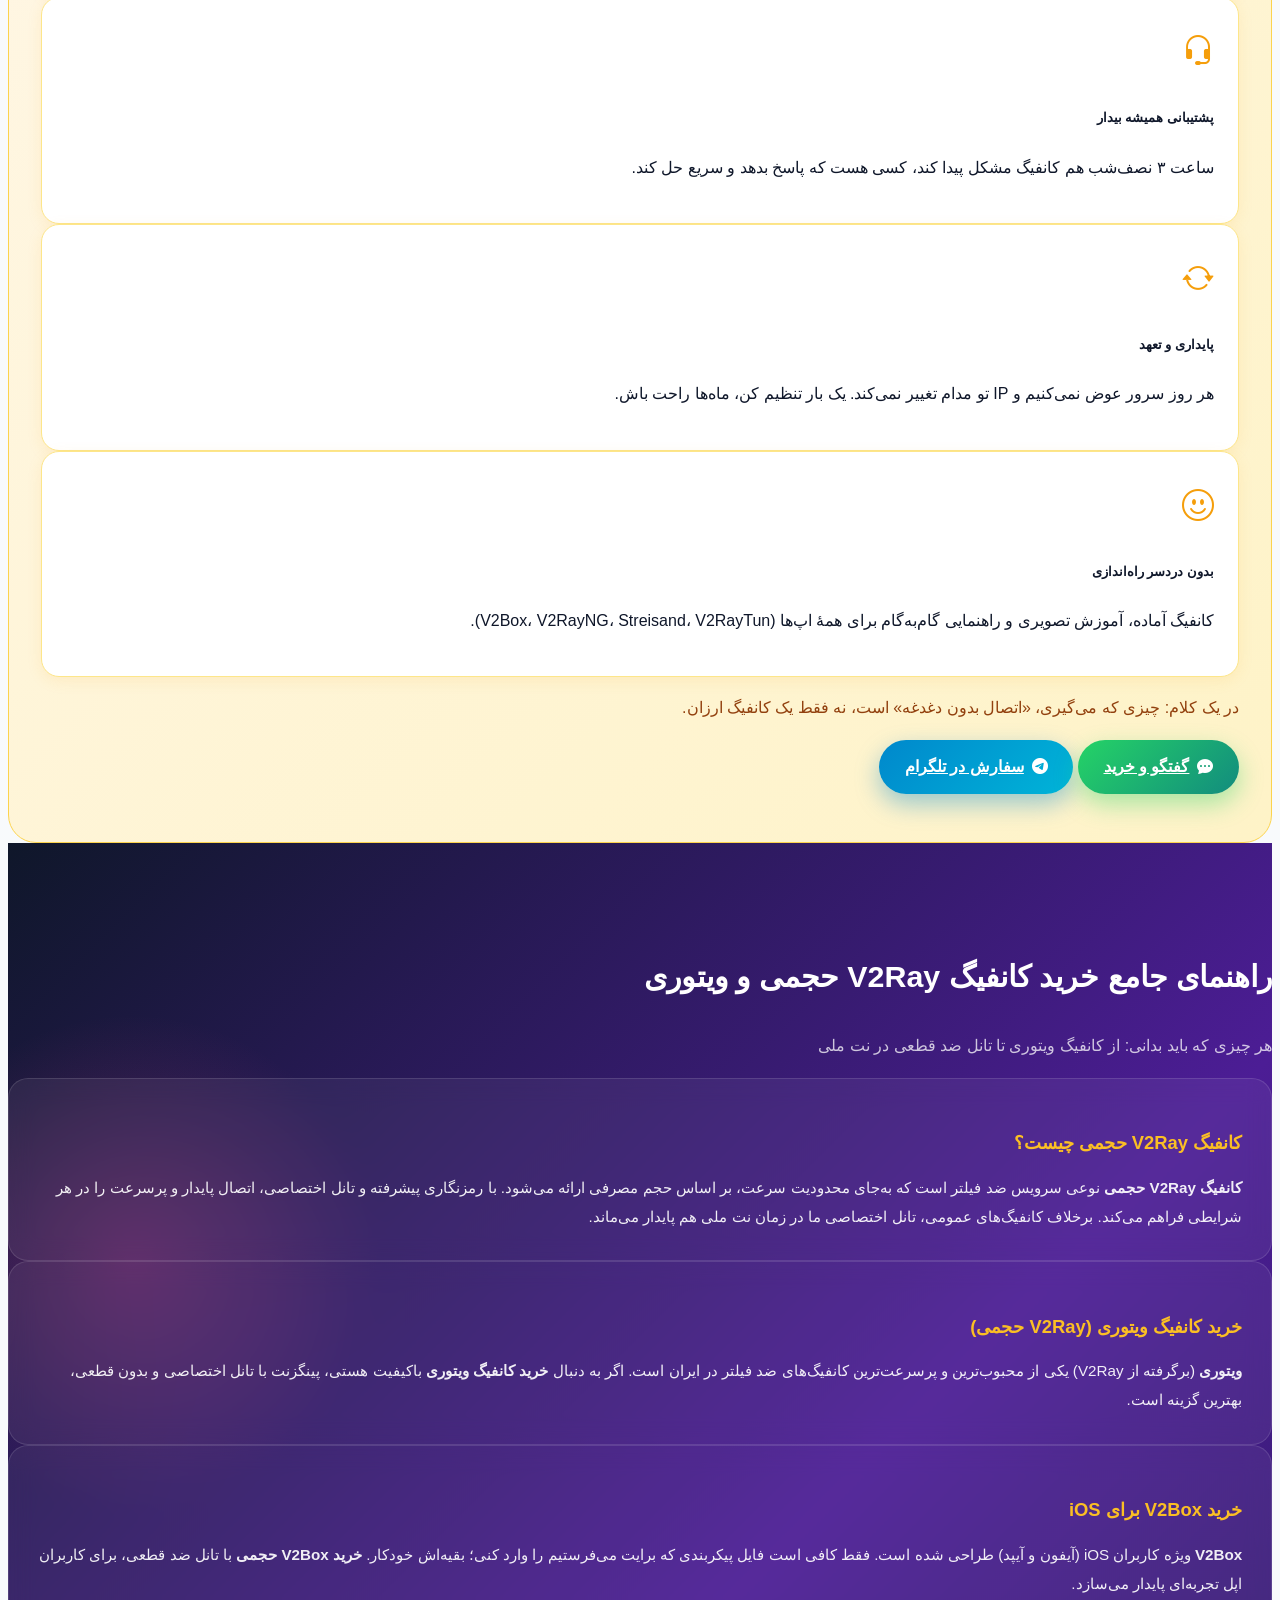
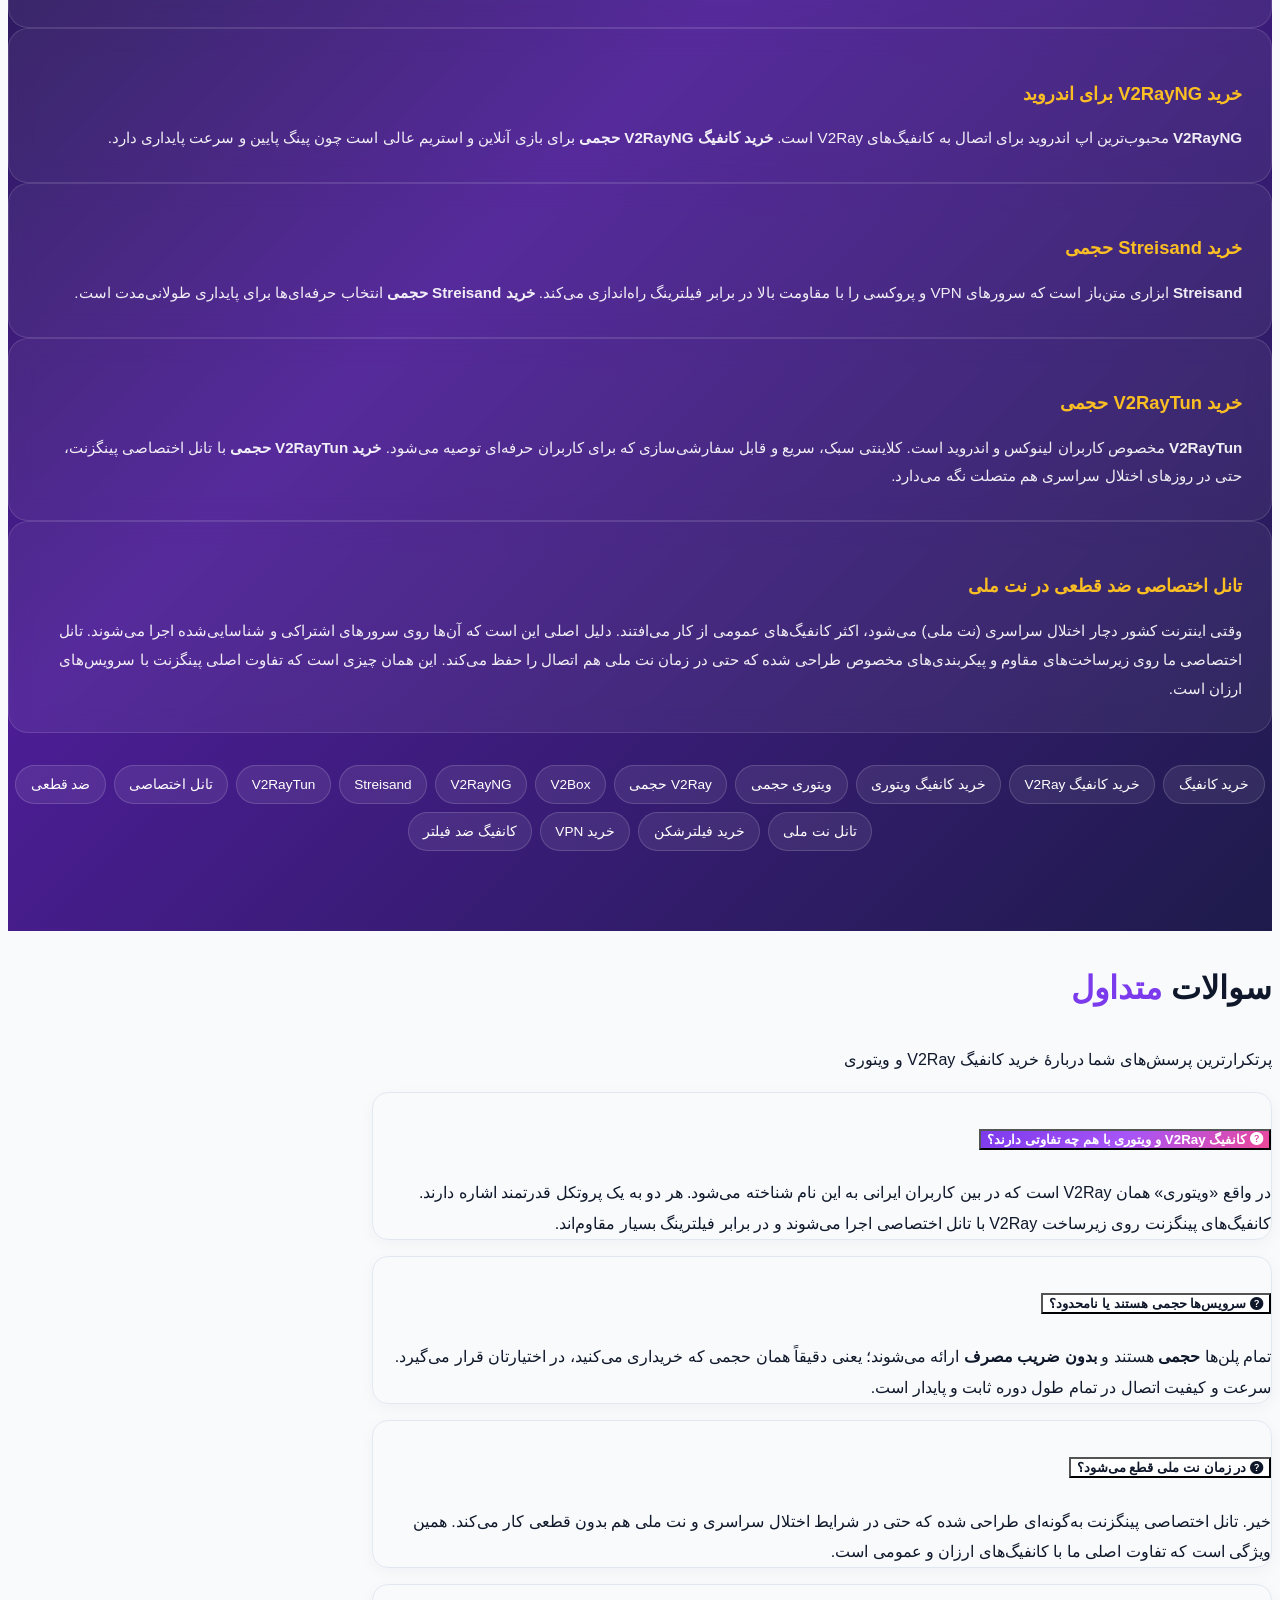
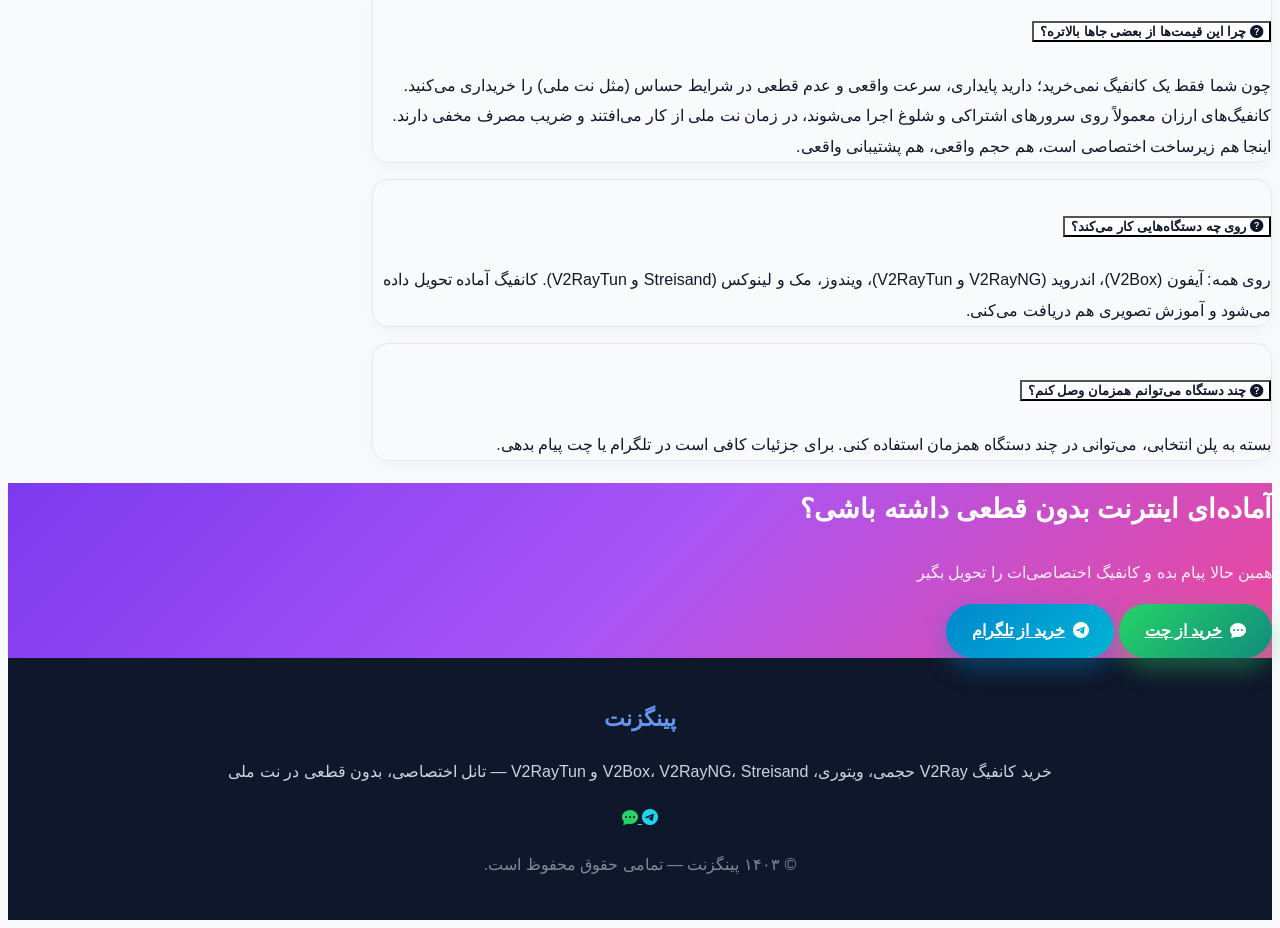
==== commit 5d809d5a: "Update index.html" ====
--- a/index.html
+++ b/index.html
@@ -1,163 +1,1181 @@
-<!DOCTYPE html><html lang="fa" dir="rtl">
+<!DOCTYPE html>
+<html lang="fa" dir="rtl">
 <head>
   <meta charset="UTF-8">
   <meta name="viewport" content="width=device-width, initial-scale=1.0">
-  <title>خرید V2Ray نامحدود | V2Box، V2RayNG، Streisand و V2RayTun | پینگزنت</title>
-  <meta name="description" content="خرید V2Ray نامحدود، V2Box نامحدود، V2RayNG نامحدود، Streisand نامحدود و V2RayTun نامحدود با بهترین کیفیت و قیمت. اینترنت پرسرعت، امنیت بالا، IP ثابت و پشتیبانی 24/7.">  <!-- Open Graph -->  <meta property="og:title" content="خرید V2Ray و VPN نامحدود | پینگزنت">
-  <meta property="og:description" content="بهترین سرویس‌های V2Ray، V2Box، V2RayNG، Streisand و V2RayTun با کیفیت عالی و پشتیبانی دائمی">
+  <title>خرید کانفیگ V2Ray حجمی و ویتوری | تانل ضد قطعی در نت ملی | پینگزنت</title>
+  <meta name="description" content="خرید کانفیگ V2Ray حجمی، ویتوری، V2Box، V2RayNG، Streisand و V2RayTun با تانل اختصاصی و بدون قطعی حتی در زمان نت ملی. حجم واقعی بدون ضریب مصرف، سرعت بالا، IP ثابت و پشتیبانی 24/7.">
+  <meta name="keywords" content="خرید کانفیگ, خرید کانفیگ v2ray, خرید ویتوری, کانفیگ ویتوری, v2ray حجمی, v2box, v2rayng, streisand, v2raytun, تانل اختصاصی, ضد قطعی, خرید فیلترشکن, کانفیگ ضد نت ملی, خرید vpn, تانل نت ملی">
+  <meta name="author" content="پینگزنت">
+  <meta name="robots" content="index, follow, max-image-preview:large">
+  <link rel="canonical" href="https://pingsnet1.github.io/">
+
+  <!-- Open Graph -->
+  <meta property="og:title" content="خرید کانفیگ V2Ray حجمی و ویتوری | تانل ضد قطعی | پینگزنت">
+  <meta property="og:description" content="تانل اختصاصی V2Ray و ویتوری بدون قطعی در نت ملی. حجم واقعی، سرعت بالا، پشتیبانی 24/7.">
+  <meta property="og:image" content="https://v2netflay.github.io/images/vpn-hero.png">
+  <meta property="og:type" content="website">
+  <meta property="og:locale" content="fa_IR">
+
+  <!-- Twitter -->
+  <meta name="twitter:card" content="summary_large_image">
+  <meta name="twitter:title" content="خرید کانفیگ V2Ray حجمی و ویتوری | پینگزنت">
+  <meta name="twitter:description" content="تانل اختصاصی، بدون قطعی در نت ملی، حجم واقعی بدون ضریب مصرف.">
+
   <script type="text/javascript">
   !function(){var i="YWA45p",a=window,d=document;function g(){var g=d.createElement("script"),s="https://www.goftino.com/widget/"+i,l=localStorage.getItem("goftino_"+i);g.async=!0,g.src=l?s+"?o="+l:s;d.getElementsByTagName("head")[0].appendChild(g);}"complete"===d.readyState?g():a.attachEvent?a.attachEvent("onload",g):a.addEventListener("load",g,!1);}();
-</script>
-  <meta property="og:image" content="https://pingsnet1.github.io/images/vpn-hero.png">
-  <meta property="og:type" content="website">  <link rel="icon" href="favicon.png" type="image/x-icon">  <!-- Bootstrap RTL -->  <link rel="stylesheet" href="https://cdn.jsdelivr.net/npm/bootstrap@5.3.0/dist/css/bootstrap.rtl.min.css">  <!-- Bootstrap Icons -->  <link rel="stylesheet" href="https://cdn.jsdelivr.net/npm/bootstrap-icons@1.10.0/font/bootstrap-icons.css">  <!-- Vazir Font -->  <link href="https://cdn.jsdelivr.net/gh/rastikerdar/vazir-font@v30.1.0/dist/font-face.css" rel="stylesheet">  <style>
+  </script>
+
+  <link rel="icon" href="favicon.png" type="image/x-icon">
+  <link rel="stylesheet" href="https://cdn.jsdelivr.net/npm/bootstrap@5.3.0/dist/css/bootstrap.rtl.min.css">
+  <link rel="stylesheet" href="https://cdn.jsdelivr.net/npm/bootstrap-icons@1.10.0/font/bootstrap-icons.css">
+  <link href="https://cdn.jsdelivr.net/gh/rastikerdar/vazir-font@v30.1.0/dist/font-face.css" rel="stylesheet">
+
+  <style>
     :root {
-      --primary-color: #6c5ce7;
-      --secondary-color: #a29bfe;
-      --dark-color: #2d3436;
-      --light-color: #f5f6fa;
-      --accent-color: #00b894;
-    }
-    body { font-family: Vazir, sans-serif; background-color: var(--light-color); color: var(--dark-color); line-height: 1.8; }
-    .hero-section { background: linear-gradient(135deg, var(--primary-color), var(--secondary-color)); color: white; padding: 5rem 0; border-radius: 0 0 20px 20px; box-shadow: 0 10px 30px rgba(108,92,231,.3); }
-    .feature-card, .pricing-card, .testimonial-card { border-radius: 15px; border: none; box-shadow: 0 5px 15px rgba(0,0,0,.1); transition:.3s; }
-    .feature-card:hover { transform: translateY(-10px); }
-    .pricing-card:hover { transform: scale(1.05); box-shadow: 0 15px 30px rgba(0,0,0,.2); }
-    .popular-plan { border: 2px solid var(--accent-color); position: relative; }
-    .popular-badge { position: absolute; top: -15px; right: 20px; background: var(--accent-color); color: white; padding: 5px 15px; border-radius: 20px; font-size: .8rem; }
-    .btn-primary { background-color: var(--primary-color); border: none; border-radius: 30px; font-weight: bold; }
-    .btn-primary:hover { background-color: #5649c0; }
-    .btn-telegram { background-color: #0088cc; color: white; }
-    .btn-telegram:hover { background-color: #0077b3; }
-    .btn-goftino { background-color: #25d366; color: white; }
-    .btn-goftino:hover { background-color: #1da851; }
-    footer { background-color: var(--dark-color); color: white; padding: 1.5rem 0; text-align: center; }
-  </style></head>
-<body>  <!-- نوار ناوبری -->  <nav class="navbar navbar-expand-lg navbar-dark" style="background-color: var(--primary-color);">
+      --primary: #7c3aed;
+      --primary-2: #a855f7;
+      --accent: #22d3ee;
+      --success: #10b981;
+      --danger: #ef4444;
+      --dark: #0f172a;
+      --light: #f8fafc;
+      --grad-1: linear-gradient(135deg, #7c3aed 0%, #a855f7 50%, #ec4899 100%);
+      --grad-2: linear-gradient(135deg, #06b6d4 0%, #22d3ee 100%);
+      --grad-3: linear-gradient(135deg, #f59e0b 0%, #ef4444 100%);
+      --grad-gold: linear-gradient(135deg, #fbbf24 0%, #f59e0b 100%);
+    }
+
+    * { box-sizing: border-box; }
+    html { scroll-behavior: smooth; }
+
+    body {
+      font-family: Vazir, sans-serif;
+      background: var(--light);
+      color: var(--dark);
+      line-height: 1.9;
+      overflow-x: hidden;
+      position: relative;
+    }
+
+    body::before,
+    body::after {
+      content: "";
+      position: fixed;
+      width: 500px; height: 500px;
+      border-radius: 50%;
+      filter: blur(120px);
+      opacity: .22;
+      z-index: -1;
+      pointer-events: none;
+    }
+    body::before { background: #a855f7; top: -100px; right: -100px; animation: float 12s ease-in-out infinite; }
+    body::after  { background: #22d3ee; bottom: -100px; left: -100px; animation: float 15s ease-in-out infinite reverse; }
+
+    @keyframes float {
+      0%,100% { transform: translate(0,0) scale(1); }
+      50%     { transform: translate(30px,-30px) scale(1.1); }
+    }
+
+    .navbar {
+      background: rgba(124, 58, 237, .9) !important;
+      backdrop-filter: blur(12px);
+      -webkit-backdrop-filter: blur(12px);
+      box-shadow: 0 4px 30px rgba(124,58,237,.25);
+    }
+    .navbar-brand {
+      font-weight: 800;
+      background: linear-gradient(90deg,#fff,#c4b5fd);
+      -webkit-background-clip: text;
+      -webkit-text-fill-color: transparent;
+      font-size: 1.4rem;
+    }
+    .nav-link { font-weight: 500; }
+
+    .hero-section {
+      position: relative;
+      padding: 6rem 0 5rem;
+      background: var(--grad-1);
+      color: #fff;
+      border-radius: 0 0 40px 40px;
+      overflow: hidden;
+      box-shadow: 0 20px 60px rgba(124,58,237,.35);
+    }
+    .hero-section::before {
+      content: "";
+      position: absolute;
+      inset: 0;
+      background: radial-gradient(circle at 20% 30%, rgba(255,255,255,.15), transparent 40%),
+                  radial-gradient(circle at 80% 70%, rgba(34,211,238,.25), transparent 45%);
+      pointer-events: none;
+    }
+    .hero-title {
+      font-size: clamp(1.9rem, 4vw, 3.2rem);
+      font-weight: 800;
+      line-height: 1.3;
+      text-shadow: 0 4px 30px rgba(0,0,0,.25);
+    }
+    .hero-title .highlight {
+      background: linear-gradient(90deg,#fde047,#fb923c);
+      -webkit-background-clip: text;
+      -webkit-text-fill-color: transparent;
+    }
+    .hero-badge {
+      display: inline-flex;
+      align-items: center;
+      gap: .5rem;
+      background: rgba(255,255,255,.15);
+      backdrop-filter: blur(8px);
+      border: 1px solid rgba(255,255,255,.25);
+      padding: .45rem 1rem;
+      border-radius: 50px;
+      font-size: .9rem;
+      margin-bottom: 1rem;
+    }
+    .hero-badge .dot {
+      width: 8px; height: 8px; border-radius: 50%; background: #22c55e;
+      box-shadow: 0 0 0 0 rgba(34,197,94,.7);
+      animation: pulse 1.8s infinite;
+    }
+    @keyframes pulse {
+      0% { box-shadow: 0 0 0 0 rgba(34,197,94,.7); }
+      70% { box-shadow: 0 0 0 12px rgba(34,197,94,0); }
+      100% { box-shadow: 0 0 0 0 rgba(34,197,94,0); }
+    }
+
+    .hero-nomeli {
+      display: inline-flex;
+      align-items: center;
+      gap: .5rem;
+      background: linear-gradient(90deg,#ef4444,#f59e0b);
+      color: #fff;
+      padding: .6rem 1.1rem;
+      border-radius: 12px;
+      font-weight: 700;
+      font-size: .95rem;
+      margin-top: 1rem;
+      box-shadow: 0 10px 25px rgba(239,68,68,.35);
+      animation: glow 2.5s ease-in-out infinite;
+    }
+    @keyframes glow {
+      0%,100% { box-shadow: 0 10px 25px rgba(239,68,68,.35); }
+      50%     { box-shadow: 0 10px 35px rgba(239,68,68,.65); }
+    }
+
+    .btn {
+      border-radius: 50px;
+      font-weight: 700;
+      padding: .75rem 1.6rem;
+      transition: all .3s ease;
+      border: none;
+      display: inline-flex;
+      align-items: center;
+      gap: .5rem;
+    }
+    .btn-goftino {
+      background: linear-gradient(135deg,#25d366,#128c7e);
+      color: #fff;
+      box-shadow: 0 10px 25px rgba(37,211,102,.4);
+    }
+    .btn-goftino:hover { color: #fff; transform: translateY(-3px); box-shadow: 0 15px 35px rgba(37,211,102,.6); }
+
+    .btn-telegram {
+      background: linear-gradient(135deg,#0088cc,#00b4d8);
+      color: #fff;
+      box-shadow: 0 10px 25px rgba(0,136,204,.4);
+    }
+    .btn-telegram:hover { color: #fff; transform: translateY(-3px); box-shadow: 0 15px 35px rgba(0,136,204,.6); }
+
+    .btn-primary {
+      background: var(--grad-1);
+      color: #fff;
+      box-shadow: 0 10px 25px rgba(124,58,237,.4);
+    }
+    .btn-primary:hover { color: #fff; transform: translateY(-3px); }
+
+    .btn-gold {
+      background: var(--grad-gold);
+      color: #fff;
+      box-shadow: 0 10px 25px rgba(245,158,11,.45);
+    }
+    .btn-gold:hover { color: #fff; transform: translateY(-3px); }
+
+    .stats-bar {
+      display: grid;
+      grid-template-columns: repeat(4, 1fr);
+      gap: 1rem;
+      margin-top: 2.5rem;
+      padding: 1.5rem;
+      background: rgba(255,255,255,.12);
+      backdrop-filter: blur(10px);
+      border: 1px solid rgba(255,255,255,.2);
+      border-radius: 20px;
+    }
+    .stat-item { text-align: center; }
+    .stat-item .num { font-size: 1.6rem; font-weight: 800; color: #fde047; }
+    .stat-item .lbl { font-size: .85rem; opacity: .9; }
+
+    @media (max-width: 576px) {
+      .stats-bar { grid-template-columns: repeat(2, 1fr); }
+    }
+
+    .nomeli-banner {
+      background: linear-gradient(135deg, #0f172a, #1e293b);
+      color: #fff;
+      border-radius: 24px;
+      padding: 2.5rem 2rem;
+      margin-top: -3rem;
+      position: relative;
+      z-index: 2;
+      box-shadow: 0 30px 60px rgba(15,23,42,.35);
+      border: 1px solid rgba(255,255,255,.1);
+      overflow: hidden;
+    }
+    .nomeli-banner::before {
+      content: "";
+      position: absolute;
+      top: -50%; right: -20%;
+      width: 400px; height: 400px;
+      background: radial-gradient(circle, rgba(34,211,238,.3), transparent 70%);
+      border-radius: 50%;
+    }
+    .nomeli-banner .icon-big {
+      font-size: 3rem;
+      color: #22d3ee;
+      filter: drop-shadow(0 0 20px rgba(34,211,238,.6));
+    }
+
+    /* بخش ارزش */
+    .value-section {
+      background: linear-gradient(135deg, #fff7ed 0%, #fef3c7 100%);
+      border-radius: 28px;
+      padding: 3rem 2rem;
+      margin-top: 3rem;
+      border: 1px solid #fcd34d;
+      position: relative;
+      overflow: hidden;
+    }
+    .value-section::before {
+      content: "";
+      position: absolute;
+      top: -80px; left: -80px;
+      width: 250px; height: 250px;
+      background: radial-gradient(circle, rgba(245,158,11,.25), transparent 70%);
+      border-radius: 50%;
+    }
+    .value-card {
+      background: #fff;
+      border-radius: 18px;
+      padding: 1.5rem;
+      height: 100%;
+      border: 1px solid #fde68a;
+      box-shadow: 0 4px 15px rgba(245,158,11,.1);
+    }
+    .value-card .icon {
+      font-size: 2rem;
+      color: #f59e0b;
+      margin-bottom: .5rem;
+    }
+
+    .feature-card {
+      background: #fff;
+      border-radius: 20px;
+      padding: 2rem 1.5rem;
+      border: 1px solid #e2e8f0;
+      box-shadow: 0 4px 20px rgba(15,23,42,.06);
+      transition: all .35s ease;
+      height: 100%;
+      position: relative;
+      overflow: hidden;
+    }
+    .feature-card::after {
+      content: "";
+      position: absolute;
+      inset: 0;
+      background: var(--grad-1);
+      opacity: 0;
+      transition: opacity .35s;
+      z-index: 0;
+    }
+    .feature-card > * { position: relative; z-index: 1; }
+    .feature-card:hover {
+      transform: translateY(-10px);
+      box-shadow: 0 25px 50px rgba(124,58,237,.25);
+      border-color: transparent;
+    }
+    .feature-card:hover::after { opacity: 1; }
+    .feature-card:hover, .feature-card:hover h4, .feature-card:hover p { color: #fff !important; }
+    .feature-card:hover .ico-wrap { background: rgba(255,255,255,.2) !important; color: #fff !important; }
+    .feature-card:hover .text-muted { color: rgba(255,255,255,.85) !important; }
+
+    .ico-wrap {
+      width: 65px;
+      height: 65px;
+      border-radius: 18px;
+      background: var(--grad-1);
+      color: #fff;
+      display: inline-flex;
+      align-items: center;
+      justify-content: center;
+      font-size: 1.6rem;
+      margin-bottom: 1rem;
+      transition: all .35s;
+      box-shadow: 0 10px 20px rgba(124,58,237,.25);
+    }
+
+    /* کارت‌های قیمت */
+    .pricing-grid {
+      display: grid;
+      grid-template-columns: repeat(auto-fit, minmax(220px, 1fr));
+      gap: 1.25rem;
+    }
+    .pricing-card {
+      background: #fff;
+      border-radius: 22px;
+      padding: 1.8rem 1.4rem;
+      border: 2px solid #e2e8f0;
+      box-shadow: 0 10px 30px rgba(15,23,42,.07);
+      transition: all .35s ease;
+      position: relative;
+      display: flex;
+      flex-direction: column;
+      text-align: center;
+    }
+    .pricing-card:hover {
+      transform: translateY(-8px);
+      box-shadow: 0 25px 55px rgba(124,58,237,.2);
+      border-color: #c4b5fd;
+    }
+    .pricing-card.best {
+      border: 3px solid transparent;
+      background:
+        linear-gradient(#fff,#fff) padding-box,
+        var(--grad-gold) border-box;
+      box-shadow: 0 25px 60px rgba(245,158,11,.3);
+      transform: scale(1.03);
+    }
+    .pricing-card.best:hover { transform: scale(1.03) translateY(-8px); }
+
+    .best-badge {
+      position: absolute;
+      top: -14px;
+      right: 50%;
+      transform: translateX(50%);
+      background: var(--grad-gold);
+      color: #fff;
+      padding: .3rem 1rem;
+      border-radius: 50px;
+      font-size: .75rem;
+      font-weight: 700;
+      box-shadow: 0 8px 20px rgba(245,158,11,.5);
+      white-space: nowrap;
+    }
+
+    .plan-volume {
+      font-size: 1.9rem;
+      font-weight: 800;
+      background: var(--grad-1);
+      -webkit-background-clip: text;
+      -webkit-text-fill-color: transparent;
+      line-height: 1.2;
+    }
+    .plan-duration {
+      display: inline-block;
+      background: #ede9fe;
+      color: #6d28d9;
+      padding: .2rem .8rem;
+      border-radius: 50px;
+      font-size: .8rem;
+      font-weight: 700;
+      margin: .5rem 0;
+    }
+    .plan-price {
+      font-size: 1.75rem;
+      font-weight: 800;
+      color: #0f172a;
+      margin: 1rem 0 .3rem;
+    }
+    .plan-price small { font-size: .9rem; color: #64748b; font-weight: 500; }
+    .plan-per {
+      font-size: .8rem;
+      color: #64748b;
+      margin-bottom: 1rem;
+    }
+
+    .plan-features {
+      list-style: none;
+      padding: 0;
+      margin: 1rem 0 1.3rem;
+      text-align: right;
+      font-size: .88rem;
+      flex-grow: 1;
+    }
+    .plan-features li {
+      padding: .3rem 0;
+      display: flex;
+      align-items: center;
+      gap: .5rem;
+    }
+    .plan-features li i { color: var(--success); }
+
+    /* بخش سئو */
+    .seo-section {
+      background: linear-gradient(135deg, #0f172a 0%, #4c1d95 50%, #1e1b4b 100%);
+      color: #fff;
+      padding: 5rem 0;
+      position: relative;
+      overflow: hidden;
+    }
+    .seo-section::before {
+      content: "";
+      position: absolute;
+      top: 10%; left: -10%;
+      width: 500px; height: 500px;
+      background: radial-gradient(circle, rgba(236,72,153,.25), transparent 70%);
+      border-radius: 50%;
+      pointer-events: none;
+    }
+    .seo-card {
+      background: rgba(255,255,255,.06);
+      backdrop-filter: blur(12px);
+      border: 1px solid rgba(255,255,255,.12);
+      border-radius: 20px;
+      padding: 1.8rem;
+      transition: all .35s;
+      height: 100%;
+    }
+    .seo-card:hover {
+      background: rgba(255,255,255,.1);
+      transform: translateY(-5px);
+      border-color: rgba(168,85,247,.5);
+    }
+    .seo-card h3 {
+      color: #fbbf24;
+      font-weight: 800;
+      font-size: 1.15rem;
+      margin-bottom: .8rem;
+    }
+    .seo-card p { font-size: .95rem; opacity: .92; margin: 0; }
+
+    .keyword-cloud {
+      display: flex;
+      flex-wrap: wrap;
+      gap: .5rem;
+      justify-content: center;
+      margin-top: 2rem;
+    }
+    .keyword-cloud span {
+      background: rgba(255,255,255,.08);
+      border: 1px solid rgba(255,255,255,.15);
+      padding: .35rem .9rem;
+      border-radius: 50px;
+      font-size: .85rem;
+      transition: all .3s;
+    }
+    .keyword-cloud span:hover {
+      background: rgba(168,85,247,.3);
+      border-color: #a855f7;
+      transform: translateY(-3px);
+    }
+
+    .accordion-item {
+      border-radius: 16px !important;
+      margin-bottom: 1rem;
+      border: 1px solid #e2e8f0 !important;
+      overflow: hidden;
+      box-shadow: 0 4px 15px rgba(15,23,42,.04);
+    }
+    .accordion-button {
+      font-weight: 700;
+      background: #fff;
+      color: var(--dark);
+    }
+    .accordion-button:not(.collapsed) {
+      background: var(--grad-1);
+      color: #fff;
+      box-shadow: none;
+    }
+    .accordion-button:not(.collapsed)::after { filter: brightness(0) invert(1); }
+    .accordion-button:focus { box-shadow: none; border: none; }
+
+    footer {
+      background: #0f172a;
+      color: #cbd5e1;
+      padding: 2.5rem 0 1.5rem;
+      text-align: center;
+    }
+    footer .brand {
+      font-weight: 800;
+      font-size: 1.4rem;
+      background: linear-gradient(90deg,#a855f7,#22d3ee);
+      -webkit-background-clip: text;
+      -webkit-text-fill-color: transparent;
+    }
+
+    .fade-up {
+      opacity: 0;
+      transform: translateY(30px);
+      animation: fadeUp .8s ease forwards;
+    }
+    @keyframes fadeUp { to { opacity: 1; transform: translateY(0); } }
+    .d-1 { animation-delay: .1s; }
+    .d-2 { animation-delay: .25s; }
+    .d-3 { animation-delay: .4s; }
+    .d-4 { animation-delay: .55s; }
+
+    .floating-shield {
+      animation: floaty 4s ease-in-out infinite;
+      filter: drop-shadow(0 20px 40px rgba(0,0,0,.35));
+    }
+    @keyframes floaty {
+      0%,100% { transform: translateY(0); }
+      50%     { transform: translateY(-15px); }
+    }
+  </style>
+</head>
+<body>
+
+  <!-- نوار ناوبری -->
+  <nav class="navbar navbar-expand-lg navbar-dark sticky-top">
     <div class="container">
-      <a class="navbar-brand fw-bold" href="#">پینگزنت</a>
+      <a class="navbar-brand" href="#"><i class="bi bi-shield-check"></i> پینگزنت</a>
       <button class="navbar-toggler" data-bs-toggle="collapse" data-bs-target="#navbarNav"><span class="navbar-toggler-icon"></span></button>
       <div class="collapse navbar-collapse" id="navbarNav">
         <ul class="navbar-nav me-auto">
           <li class="nav-item"><a class="nav-link active" href="#home">خانه</a></li>
           <li class="nav-item"><a class="nav-link" href="#features">ویژگی‌ها</a></li>
           <li class="nav-item"><a class="nav-link" href="#pricing">تعرفه‌ها</a></li>
+          <li class="nav-item"><a class="nav-link" href="#value">چرا این قیمت؟</a></li>
           <li class="nav-item"><a class="nav-link" href="#seo-content">راهنما</a></li>
           <li class="nav-item"><a class="nav-link" href="#faq">سوالات</a></li>
         </ul>
-      </div>
-    </div>
-  </nav>  <!-- هیرو -->  <section id="home" class="hero-section">
-    <div class="container">
-      <div class="row align-items-center">
+        <a href="https://t.me/vpngram_sell" class="btn btn-telegram btn-sm"><i class="bi bi-telegram"></i> خرید سریع</a>
+      </div>
+    </div>
+  </nav>
+
+  <!-- هیرو -->
+  <section id="home" class="hero-section">
+    <div class="container position-relative">
+      <div class="row align-items-center g-5">
         <div class="col-lg-6">
-          <h1 class="display-4 fw-bold mb-4">خرید <span class="text-warning">V2Ray نامحدود</span> و <span class="text-warning">VPN پرسرعت</span></h1>
-          <p class="lead mb-4">با پینگزنت به اینترنت آزاد، سریع و امن دسترسی داشته باشید. پشتیبانی کامل از V2Box، V2RayNG، Streisand و V2RayTun.</p>
-          <div class="d-flex gap-3">
-            <a href="https://www.goftino.com/c/YWA45p" class="btn btn-goftino btn-lg"><i class="bi bi-chat-dots-fill"></i> خرید از چت</a>
-            <a href="https://t.me/vpngram_admin" class="btn btn-telegram btn-lg"><i class="bi bi-telegram"></i> خرید از تلگرام</a>
-          </div>
-        </div>
-        <div class="col-lg-6 d-none d-lg-block">
-          <img src="https://pingsnet1.github.io/images/vpn-hero.png" alt="خرید V2Ray نامحدود و V2Box نامحدود" class="img-fluid">
-        </div>
-      </div>
-    </div>
-  </section>  <!-- ویژگی‌ها -->  <section id="features" class="py-5">
-    <div class="container text-center mb-5">
-      <h2 class="fw-bold">ویژگی‌های پینگزنت</h2>
-      <p class="text-muted">چرا باید سرویس‌های ما را انتخاب کنید؟</p>
-    </div>
+          <span class="hero-badge fade-up"><span class="dot"></span> آنلاین و آمادهٔ ارسال</span>
+
+          <h1 class="hero-title fade-up d-1">
+            خرید <span class="highlight">کانفیگ V2Ray حجمی</span> و <span class="highlight">ویتوری</span><br>
+            تانل اختصاصی، ضد قطعی
+          </h1>
+
+          <p class="lead mt-3 fade-up d-2" style="opacity:.95;">
+            با پینگزنت به اینترنت آزاد، پرسرعت و پایدار دسترسی داشته باشید. پشتیبانی کامل از
+            V2Box، V2RayNG، Streisand و V2RayTun — با <strong>حجم واقعی بدون ضریب مصرف</strong>.
+          </p>
+
+          <div class="fade-up d-2">
+            <div class="hero-nomeli">
+              <i class="bi bi-lightning-charge-fill"></i>
+              بدون قطعی حتی در زمان نت ملی 🇮🇷
+            </div>
+          </div>
+
+          <div class="d-flex flex-wrap gap-3 mt-4 fade-up d-3">
+            <a href="https://www.goftino.com/c/YWA45p" class="btn btn-goftino btn-lg">
+              <i class="bi bi-chat-dots-fill"></i> خرید از چت
+            </a>
+            <a href="https://t.me/vpngram_sell" class="btn btn-telegram btn-lg">
+              <i class="bi bi-telegram"></i> خرید از تلگرام
+            </a>
+          </div>
+
+          <div class="stats-bar fade-up d-4">
+            <div class="stat-item"><div class="num">+5000</div><div class="lbl">مشتری فعال</div></div>
+            <div class="stat-item"><div class="num">99.9%</div><div class="lbl">آپ‌تایم</div></div>
+            <div class="stat-item"><div class="num">24/7</div><div class="lbl">پشتیبانی</div></div>
+            <div class="stat-item"><div class="num">5+</div><div class="lbl">کشور سرور</div></div>
+          </div>
+        </div>
+
+        <div class="col-lg-6 d-none d-lg-flex justify-content-center">
+          <div class="floating-shield">
+            <img src="https://v2netflay.github.io/images/vpn-hero.png"
+                 alt="خرید کانفیگ V2Ray حجمی و ویتوری ضد قطعی در نت ملی"
+                 class="img-fluid" style="max-width: 90%; filter: drop-shadow(0 30px 60px rgba(0,0,0,.4));">
+          </div>
+        </div>
+      </div>
+    </div>
+  </section>
+
+  <!-- بنر بدون قطعی -->
+  <div class="container">
+    <div class="nomeli-banner">
+      <div class="row align-items-center g-4">
+        <div class="col-md-2 text-center">
+          <i class="bi bi-shield-fill-check icon-big"></i>
+        </div>
+        <div class="col-md-10">
+          <h2 class="fw-bold mb-2" style="font-size: 1.5rem;">
+            حتی وقتی اینترنت ملی می‌شود، <span style="color:#22d3ee;">اتصالت قطع نمی‌شود</span>
+          </h2>
+          <p class="mb-0" style="opacity:.85;">
+            تانل اختصاصی پینگزنت طوری طراحی شده که در زمان اختلالات سراسری و نت ملی هم پایدار بماند.
+            دیگر نگران قطع شدن وسط کار، جلسه، بازی یا استریم نباشید.
+          </p>
+        </div>
+      </div>
+    </div>
+  </div>
+
+  <!-- ویژگی‌ها -->
+  <section id="features" class="py-5">
+    <div class="container text-center mb-5 pt-4">
+      <h2 class="fw-bold" style="font-size: 2rem;">چرا <span style="color: var(--primary);">پینگزنت</span>؟</h2>
+      <p class="text-muted">تفاوت‌هایی که تجربه‌ات را عوض می‌کند</p>
+    </div>
+
     <div class="container">
       <div class="row g-4">
-        <div class="col-md-4"><div class="feature-card card p-4 text-center"><i class="bi bi-lightning-charge-fill text-primary fs-2 mb-3"></i><h4>سرعت نامحدود</h4><p>بدون افت سرعت در تماشا و دانلود.</p></div></div>
-        <div class="col-md-4"><div class="feature-card card p-4 text-center"><i class="bi bi-shield-lock-fill text-primary fs-2 mb-3"></i><h4>امنیت بالا</h4><p>رمزنگاری قوی و حفاظت کامل.</p></div></div>
-        <div class="col-md-4"><div class="feature-card card p-4 text-center"><i class="bi bi-globe text-primary fs-2 mb-3"></i><h4>دسترسی جهانی</h4><p>سرورهای متعدد در چندین کشور.</p></div></div>
-      </div>
-    </div>
-  </section>  <!-- تعرفه‌ها -->  <section id="pricing" class="py-5 bg-light">
+        <div class="col-md-4">
+          <div class="feature-card text-center">
+            <div class="ico-wrap"><i class="bi bi-lightning-charge-fill"></i></div>
+            <h4 class="fw-bold">سرعت واقعی</h4>
+            <p class="text-muted mb-0">بدون افت سرعت در تماشا، دانلود و بازی.</p>
+          </div>
+        </div>
+        <div class="col-md-4">
+          <div class="feature-card text-center">
+            <div class="ico-wrap" style="background: var(--grad-2);"><i class="bi bi-shield-lock-fill"></i></div>
+            <h4 class="fw-bold">امنیت کامل</h4>
+            <p class="text-muted mb-0">رمزنگاری پیشرفته و محافظت از حریم خصوصی.</p>
+          </div>
+        </div>
+        <div class="col-md-4">
+          <div class="feature-card text-center">
+            <div class="ico-wrap" style="background: var(--grad-3);"><i class="bi bi-globe2"></i></div>
+            <h4 class="fw-bold">دسترسی جهانی</h4>
+            <p class="text-muted mb-0">سرورهای متعدد در چندین کشور برای انتخاب آزاد.</p>
+          </div>
+        </div>
+        <div class="col-md-4">
+          <div class="feature-card text-center">
+            <div class="ico-wrap" style="background: linear-gradient(135deg,#10b981,#059669);"><i class="bi bi-pin-map-fill"></i></div>
+            <h4 class="fw-bold">IP ثابت اختصاصی</h4>
+            <p class="text-muted mb-0">IP مخصوص خودت، پایدار و بدون تغییر مداوم.</p>
+          </div>
+        </div>
+        <div class="col-md-4">
+          <div class="feature-card text-center">
+            <div class="ico-wrap" style="background: linear-gradient(135deg,#ef4444,#f59e0b);"><i class="bi bi-signal"></i></div>
+            <h4 class="fw-bold">ضد قطعی</h4>
+            <p class="text-muted mb-0">حتی در زمان نت ملی، اتصال پایدار می‌ماند.</p>
+          </div>
+        </div>
+        <div class="col-md-4">
+          <div class="feature-card text-center">
+            <div class="ico-wrap" style="background: linear-gradient(135deg,#06b6d4,#3b82f6);"><i class="bi bi-headset"></i></div>
+            <h4 class="fw-bold">پشتیبانی 24/7</h4>
+            <p class="text-muted mb-0">تیم پشتیبانی همیشه آنلاین، آمادهٔ کمک.</p>
+          </div>
+        </div>
+      </div>
+    </div>
+  </section>
+
+  <!-- تعرفه‌ها -->
+  <section id="pricing" class="py-5" style="background: linear-gradient(180deg, #f8fafc, #eef2ff);">
     <div class="container text-center mb-5">
-      <h2 class="fw-bold">پلن‌های اشتراک</h2>
-      <p class="text-muted">انتخابی متناسب با نیاز شما</p>
-    </div>
+      <h2 class="fw-bold" style="font-size: 2rem;">⚡ تعرفه سرویس <span style="color: var(--primary);">پرسرعت تانل</span> ⚡</h2>
+      <p class="text-muted">حجم واقعی، بدون ضریب مصرف — هر گیگ، همان گیگی که می‌بینی</p>
+    </div>
+
     <div class="container">
-      <div class="row g-4 justify-content-center">
-        <div class="col-md-6">
-          <div class="pricing-card card p-4 text-center">
-            <h4>پلن یک ماهه</h4>
-            <h2 class="my-4">275,000 تومان</h2>
-            <p>V2Ray نامحدود + IP ثابت + سرورهای 5 کشور</p>
-          </div>
-        </div>
-        <div class="col-md-6">
-          <div class="pricing-card card p-4 text-center popular-plan">
-            <div class="popular-badge">پیشنهاد ویژه</div>
-            <h4>پلن سه ماهه</h4>
-            <h2 class="my-4">575,000 تومان</h2>
-            <p>V2Box، V2RayNG و Streisand نامحدود + 30% صرفه‌جویی</p>
-          </div>
-        </div>
-      </div>
-    </div>
-  </section>  <!-- محتوای سئو بلند -->  <section id="seo-content" class="py-5" style="background: linear-gradient(135deg, var(--primary-color), var(--secondary-color)); color:white;">
+      <div class="pricing-grid">
+
+        <!-- 10 گیگ -->
+        <div class="pricing-card">
+          <div class="plan-volume">۱۰ گیگ</div>
+          <span class="plan-duration">یک ماهه</span>
+          <div class="plan-price">200,000 <small>تومان</small></div>
+          <div class="plan-per">هر گیگ: ۲۰,۰۰۰ تومان</div>
+          <ul class="plan-features">
+            <li><i class="bi bi-check-circle-fill"></i> تانل اختصاصی ضد قطعی</li>
+            <li><i class="bi bi-check-circle-fill"></i> حجم واقعی بدون ضریب</li>
+            <li><i class="bi bi-check-circle-fill"></i> مناسب مصرف سبک</li>
+          </ul>
+          <a href="https://t.me/vpngram_sell" class="btn btn-primary w-100 justify-content-center">
+            <i class="bi bi-cart-check"></i> خرید
+          </a>
+        </div>
+
+        <!-- 20 گیگ -->
+        <div class="pricing-card">
+          <div class="plan-volume">۲۰ گیگ</div>
+          <span class="plan-duration">یک ماهه</span>
+          <div class="plan-price">400,000 <small>تومان</small></div>
+          <div class="plan-per">هر گیگ: ۲۰,۰۰۰ تومان</div>
+          <ul class="plan-features">
+            <li><i class="bi bi-check-circle-fill"></i> تانل اختصاصی ضد قطعی</li>
+            <li><i class="bi bi-check-circle-fill"></i> حجم واقعی بدون ضریب</li>
+            <li><i class="bi bi-check-circle-fill"></i> مناسب مصرف روزمره</li>
+          </ul>
+          <a href="https://t.me/vpngram_sell" class="btn btn-primary w-100 justify-content-center">
+            <i class="bi bi-cart-check"></i> خرید
+          </a>
+        </div>
+
+        <!-- 30 گیگ -->
+        <div class="pricing-card">
+          <div class="plan-volume">۳۰ گیگ</div>
+          <span class="plan-duration">یک ماهه</span>
+          <div class="plan-price">600,000 <small>تومان</small></div>
+          <div class="plan-per">هر گیگ: ۲۰,۰۰۰ تومان</div>
+          <ul class="plan-features">
+            <li><i class="bi bi-check-circle-fill"></i> تانل اختصاصی ضد قطعی</li>
+            <li><i class="bi bi-check-circle-fill"></i> حجم واقعی بدون ضریب</li>
+            <li><i class="bi bi-check-circle-fill"></i> مناسب مصرف سنگین</li>
+          </ul>
+          <a href="https://t.me/vpngram_sell" class="btn btn-primary w-100 justify-content-center">
+            <i class="bi bi-cart-check"></i> خرید
+          </a>
+        </div>
+
+        <!-- 40 گیگ دو ماهه -->
+        <div class="pricing-card">
+          <div class="plan-volume">۴۰ گیگ</div>
+          <span class="plan-duration">دو ماهه</span>
+          <div class="plan-price">750,000 <small>تومان</small></div>
+          <div class="plan-per">هر گیگ فقط: ۱۸,۷۵۰ تومان ✅</div>
+          <ul class="plan-features">
+            <li><i class="bi bi-check-circle-fill"></i> همهٔ مزایای یک‌ماهه</li>
+            <li><i class="bi bi-check-circle-fill"></i> اعتبار ۶۰ روزه</li>
+            <li><i class="bi bi-check-circle-fill"></i> صرفه‌جویی نسبت به یک‌ماهه</li>
+          </ul>
+          <a href="https://t.me/vpngram_sell" class="btn btn-primary w-100 justify-content-center">
+            <i class="bi bi-cart-check"></i> خرید
+          </a>
+        </div>
+
+        <!-- 60 گیگ دو ماهه (بهترین) -->
+        <div class="pricing-card best">
+          <div class="best-badge">🔥 بهترین ارزش خرید</div>
+          <div class="plan-volume">۶۰ گیگ</div>
+          <span class="plan-duration">دو ماهه</span>
+          <div class="plan-price">1,100,000 <small>تومان</small></div>
+          <div class="plan-per" style="color:#b45309; font-weight:700;">هر گیگ فقط: ۱۸,۳۳۳ تومان 🎁</div>
+          <ul class="plan-features">
+            <li><i class="bi bi-check-circle-fill"></i> پشتیبانی همهٔ اپ‌ها</li>
+            <li><i class="bi bi-check-circle-fill"></i> اعتبار ۶۰ روزه</li>
+            <li><i class="bi bi-check-circle-fill"></i> پایین‌ترین قیمت هر گیگ</li>
+          </ul>
+          <a href="https://t.me/vpngram_sell" class="btn btn-gold w-100 justify-content-center">
+            <i class="bi bi-cart-check"></i> سفارش ویژه
+          </a>
+        </div>
+
+      </div>
+
+      <div class="text-center mt-4">
+        <span class="d-inline-flex align-items-center gap-2 px-3 py-2 rounded-pill" style="background:#ecfdf5; color:#065f46; font-weight:700; font-size:.9rem;">
+          <i class="bi bi-patch-check-fill"></i> بدون ضریب مصرف (حجم واقعی) ✅
+        </span>
+      </div>
+
+      <p class="text-center text-muted mt-3 small">
+        <i class="bi bi-info-circle"></i>
+        پلن سفارشی یا حجم بالاتر می‌خواهید؟ از چت یا تلگرام پیام دهید.
+      </p>
+    </div>
+  </section>
+
+  <!-- بخش ارزش: چرا این قیمت؟ -->
+  <section id="value" class="py-5">
+    <div class="container">
+      <div class="value-section">
+        <div class="text-center mb-4">
+          <h2 class="fw-bold" style="color:#92400e; font-size: 1.8rem;">
+            این قیمت گران نیست؛ <span style="color:#d97706;">هزینهٔ کیفیت و آرامش است</span>
+          </h2>
+          <p class="text-muted mb-0">چیزی که می‌پردازید، بهای یک اتصال پایدار است، نه فقط یک کانفیگ</p>
+        </div>
+
+        <div class="row g-3">
+          <div class="col-md-6 col-lg-4">
+            <div class="value-card">
+              <div class="icon"><i class="bi bi-shield-check"></i></div>
+              <h5 class="fw-bold">بدون قطعی در نت ملی</h5>
+              <p class="text-muted small mb-0">
+                کانفیگ‌های ارزان عمومی، همان لحظه‌ای که اینترنت ملی می‌شود از کار می‌افتند.
+                ما تانل اختصاصی می‌دهیم که در همان شرایط هم متصل می‌ماند.
+              </p>
+            </div>
+          </div>
+
+          <div class="col-md-6 col-lg-4">
+            <div class="value-card">
+              <div class="icon"><i class="bi bi-speedometer2"></i></div>
+              <h5 class="fw-bold">سرعت پایدار</h5>
+              <p class="text-muted small mb-0">
+                سرورهای اشتراکی ارزان، شلوغ و کند هستند. اینجا پهنای باند اختصاصی داری
+                و در ساعت اوج ترافیک هم افت نمی‌کنی.
+              </p>
+            </div>
+          </div>
+
+          <div class="col-md-6 col-lg-4">
+            <div class="value-card">
+              <div class="icon"><i class="bi bi-database-check"></i></div>
+              <h5 class="fw-bold">حجم واقعی بدون ضریب</h5>
+              <p class="text-muted small mb-0">
+                بعضی سرویس‌ها با ضریب مخفی، ۱ گیگ مصرف تو را ۲ گیگ حساب می‌کنند.
+                اینجا هر گیگ، دقیقاً همان یک گیگ است.
+              </p>
+            </div>
+          </div>
+
+          <div class="col-md-6 col-lg-4">
+            <div class="value-card">
+              <div class="icon"><i class="bi bi-headset"></i></div>
+              <h5 class="fw-bold">پشتیبانی همیشه بیدار</h5>
+              <p class="text-muted small mb-0">
+                ساعت ۳ نصف‌شب هم کانفیگ مشکل پیدا کند، کسی هست که پاسخ بدهد و سریع حل کند.
+              </p>
+            </div>
+          </div>
+
+          <div class="col-md-6 col-lg-4">
+            <div class="value-card">
+              <div class="icon"><i class="bi bi-arrow-repeat"></i></div>
+              <h5 class="fw-bold">پایداری و تعهد</h5>
+              <p class="text-muted small mb-0">
+                هر روز سرور عوض نمی‌کنیم و IP تو مدام تغییر نمی‌کند.
+                یک بار تنظیم کن، ماه‌ها راحت باش.
+              </p>
+            </div>
+          </div>
+
+          <div class="col-md-6 col-lg-4">
+            <div class="value-card">
+              <div class="icon"><i class="bi bi-emoji-smile"></i></div>
+              <h5 class="fw-bold">بدون دردسر راه‌اندازی</h5>
+              <p class="text-muted small mb-0">
+                کانفیگ آماده، آموزش تصویری و راهنمایی گام‌به‌گام برای همهٔ اپ‌ها
+                (V2Box، V2RayNG، Streisand، V2RayTun).
+              </p>
+            </div>
+          </div>
+        </div>
+
+        <div class="text-center mt-4">
+          <p class="fw-bold mb-3" style="color:#92400e;">
+            در یک کلام: چیزی که می‌گیری، «اتصال بدون دغدغه» است، نه فقط یک کانفیگ ارزان.
+          </p>
+          <div class="d-flex justify-content-center flex-wrap gap-3">
+            <a href="https://www.goftino.com/c/YWA45p" class="btn btn-goftino">
+              <i class="bi bi-chat-dots-fill"></i> گفتگو و خرید
+            </a>
+            <a href="https://t.me/vpngram_sell" class="btn btn-telegram">
+              <i class="bi bi-telegram"></i> سفارش در تلگرام
+            </a>
+          </div>
+        </div>
+      </div>
+    </div>
+  </section>
+
+  <!-- محتوای سئو -->
+  <section id="seo-content" class="seo-section">
     <div class="container">
       <div class="text-center mb-5">
-        <h2 class="fw-bold">راهنمای جامع خرید V2Ray و VPN نامحدود</h2>
-        <p class="opacity-75">بررسی کامل V2Ray نامحدود، V2Box، V2RayNG، Streisand و V2RayTun</p>
-      </div><div class="mb-5 p-4 rounded-4 shadow-lg" style="background: rgba(255,255,255,0.1);">
-    <h3 class="fw-bold mb-3 text-warning">V2Ray نامحدود چیست؟</h3>
-    <p><strong>V2Ray نامحدود</strong> پرکاربردترین سرویس ضد فیلتر است که با رمزنگاری پیشرفته و سرعت بالا، امکان اتصال پایدار را فراهم می‌کند. کاربران می‌توانند همزمان در چند دستگاه از آن استفاده کنند.</p>
-  </div>
-
-  <div class="mb-5 p-4 rounded-4 shadow-lg" style="background: rgba(255,255,255,0.1);">
-    <h3 class="fw-bold mb-3 text-warning">خرید V2Box نامحدود</h3>
-    <p><strong>V2Box</strong> ویژه کاربران iOS طراحی شده است. این برنامه ساده و سریع بوده و تنها با وارد کردن فایل پیکربندی، اتصال امن و پرسرعت ایجاد می‌شود.</p>
-  </div>
-
-  <div class="mb-5 p-4 rounded-4 shadow-lg" style="background: rgba(255,255,255,0.1);">
-    <h3 class="fw-bold mb-3 text-warning">خرید V2RayNG نامحدود</h3>
-    <p>کاربران اندروید می‌توانند از <strong>V2RayNG نامحدود</strong> استفاده کنند. این اپلیکیشن به‌ویژه برای بازی‌های آنلاین و استریم ویدیو عالی است زیرا پینگ پایین و سرعت بالا دارد.</p>
-  </div>
-
-  <div class="mb-5 p-4 rounded-4 shadow-lg" style="background: rgba(255,255,255,0.1);">
-    <h3 class="fw-bold mb-3 text-warning">Streisand نامحدود</h3>
-    <p><strong>Streisand</strong> یک ابزار متن‌باز است که سرورهای VPN و پروکسی را با مقاومت بالا در برابر فیلترینگ راه‌اندازی می‌کند. خرید Streisand نامحدود بهترین گزینه برای پایداری طولانی مدت است.</p>
-  </div>
-
-  <div class="p-4 rounded-4 shadow-lg" style="background: rgba(255,255,255,0.1);">
-    <h3 class="fw-bold mb-3 text-warning">V2RayTun نامحدود</h3>
-    <p><strong>V2RayTun نامحدود</strong> مخصوص کاربران لینوکس و اندروید است. این کلاینت سبک، سریع و قابل سفارشی‌سازی است و برای کاربران حرفه‌ای توصیه می‌شود.</p>
-  </div>
-</div>
-
-  </section>  <!-- سوالات متداول (با اسکیما) -->  <section id="faq" class="py-5 bg-light">
+        <h2 class="fw-bold" style="font-size: 1.9rem;">راهنمای جامع خرید کانفیگ V2Ray حجمی و ویتوری</h2>
+        <p style="opacity:.75;">هر چیزی که باید بدانی: از کانفیگ ویتوری تا تانل ضد قطعی در نت ملی</p>
+      </div>
+
+      <div class="row g-4">
+        <div class="col-lg-6">
+          <div class="seo-card">
+            <h3>کانفیگ V2Ray حجمی چیست؟</h3>
+            <p>
+              <strong>کانفیگ V2Ray حجمی</strong> نوعی سرویس ضد فیلتر است که به‌جای محدودیت سرعت،
+              بر اساس حجم مصرفی ارائه می‌شود. با رمزنگاری پیشرفته و تانل اختصاصی، اتصال پایدار و پرسرعت
+              را در هر شرایطی فراهم می‌کند. برخلاف کانفیگ‌های عمومی، تانل اختصاصی ما در زمان نت ملی هم پایدار می‌ماند.
+            </p>
+          </div>
+        </div>
+
+        <div class="col-lg-6">
+          <div class="seo-card">
+            <h3>خرید کانفیگ ویتوری (V2Ray حجمی)</h3>
+            <p>
+              <strong>ویتوری</strong> (برگرفته از V2Ray) یکی از محبوب‌ترین و پرسرعت‌ترین کانفیگ‌های
+              ضد فیلتر در ایران است. اگر به دنبال <strong>خرید کانفیگ ویتوری</strong> باکیفیت هستی،
+              پینگزنت با تانل اختصاصی و بدون قطعی، بهترین گزینه است.
+            </p>
+          </div>
+        </div>
+
+        <div class="col-lg-6">
+          <div class="seo-card">
+            <h3>خرید V2Box برای iOS</h3>
+            <p>
+              <strong>V2Box</strong> ویژه کاربران iOS (آیفون و آیپد) طراحی شده است. فقط کافی است
+              فایل پیکربندی که برایت می‌فرستیم را وارد کنی؛ بقیه‌اش خودکار. <strong>خرید V2Box حجمی</strong>
+              با تانل ضد قطعی، برای کاربران اپل تجربه‌ای پایدار می‌سازد.
+            </p>
+          </div>
+        </div>
+
+        <div class="col-lg-6">
+          <div class="seo-card">
+            <h3>خرید V2RayNG برای اندروید</h3>
+            <p>
+              <strong>V2RayNG</strong> محبوب‌ترین اپ اندروید برای اتصال به کانفیگ‌های V2Ray است.
+              <strong>خرید کانفیگ V2RayNG حجمی</strong> برای بازی آنلاین و استریم عالی است چون
+              پینگ پایین و سرعت پایداری دارد.
+            </p>
+          </div>
+        </div>
+
+        <div class="col-lg-6">
+          <div class="seo-card">
+            <h3>خرید Streisand حجمی</h3>
+            <p>
+              <strong>Streisand</strong> ابزاری متن‌باز است که سرورهای VPN و پروکسی را با مقاومت بالا در
+              برابر فیلترینگ راه‌اندازی می‌کند. <strong>خرید Streisand حجمی</strong> انتخاب حرفه‌ای‌ها
+              برای پایداری طولانی‌مدت است.
+            </p>
+          </div>
+        </div>
+
+        <div class="col-lg-6">
+          <div class="seo-card">
+            <h3>خرید V2RayTun حجمی</h3>
+            <p>
+              <strong>V2RayTun</strong> مخصوص کاربران لینوکس و اندروید است. کلاینتی سبک، سریع و
+              قابل سفارشی‌سازی که برای کاربران حرفه‌ای توصیه می‌شود. <strong>خرید V2RayTun حجمی</strong>
+              با تانل اختصاصی پینگزنت، حتی در روزهای اختلال سراسری هم متصلت نگه می‌دارد.
+            </p>
+          </div>
+        </div>
+
+        <div class="col-12">
+          <div class="seo-card">
+            <h3>تانل اختصاصی ضد قطعی در نت ملی</h3>
+            <p>
+              وقتی اینترنت کشور دچار اختلال سراسری (نت ملی) می‌شود، اکثر کانفیگ‌های عمومی از کار می‌افتند.
+              دلیل اصلی این است که آن‌ها روی سرورهای اشتراکی و شناسایی‌شده اجرا می‌شوند.
+              تانل اختصاصی ما روی زیرساخت‌های مقاوم و پیکربندی‌های مخصوص طراحی شده که حتی در زمان
+              نت ملی هم اتصال را حفظ می‌کند. این همان چیزی است که تفاوت اصلی پینگزنت با سرویس‌های ارزان است.
+            </p>
+          </div>
+        </div>
+      </div>
+
+      <div class="keyword-cloud">
+        <span>خرید کانفیگ</span>
+        <span>خرید کانفیگ V2Ray</span>
+        <span>خرید کانفیگ ویتوری</span>
+        <span>ویتوری حجمی</span>
+        <span>V2Ray حجمی</span>
+        <span>V2Box</span>
+        <span>V2RayNG</span>
+        <span>Streisand</span>
+        <span>V2RayTun</span>
+        <span>تانل اختصاصی</span>
+        <span>ضد قطعی</span>
+        <span>تانل نت ملی</span>
+        <span>خرید فیلترشکن</span>
+        <span>خرید VPN</span>
+        <span>کانفیگ ضد فیلتر</span>
+      </div>
+    </div>
+  </section>
+
+  <!-- FAQ -->
+  <section id="faq" class="py-5 bg-light">
     <div class="container text-center mb-5">
-      <h2 class="fw-bold">سوالات متداول</h2>
-      <p class="text-muted">پرتکرارترین پرسش‌های شما</p>
-    </div>
+      <h2 class="fw-bold" style="font-size: 2rem;">سوالات <span style="color: var(--primary);">متداول</span></h2>
+      <p class="text-muted">پرتکرارترین پرسش‌های شما دربارهٔ خرید کانفیگ V2Ray و ویتوری</p>
+    </div>
+
+    <div class="container" style="max-width: 900px;">
+      <div class="accordion" id="faqAccordion">
+        <div class="accordion-item">
+          <h2 class="accordion-header">
+            <button class="accordion-button" data-bs-toggle="collapse" data-bs-target="#q1">
+              <i class="bi bi-question-circle-fill me-2"></i> کانفیگ V2Ray و ویتوری با هم چه تفاوتی دارند؟
+            </button>
+          </h2>
+          <div id="q1" class="accordion-collapse collapse show">
+            <div class="accordion-body">
+              در واقع «ویتوری» همان V2Ray است که در بین کاربران ایرانی به این نام شناخته می‌شود.
+              هر دو به یک پروتکل قدرتمند اشاره دارند. کانفیگ‌های پینگزنت روی زیرساخت V2Ray با تانل اختصاصی
+              اجرا می‌شوند و در برابر فیلترینگ بسیار مقاوم‌اند.
+            </div>
+          </div>
+        </div>
+
+        <div class="accordion-item">
+          <h2 class="accordion-header">
+            <button class="accordion-button collapsed" data-bs-toggle="collapse" data-bs-target="#q2">
+              <i class="bi bi-question-circle-fill me-2"></i> سرویس‌ها حجمی هستند یا نامحدود؟
+            </button>
+          </h2>
+          <div id="q2" class="accordion-collapse collapse">
+            <div class="accordion-body">
+              تمام پلن‌ها <strong>حجمی</strong> هستند و <strong>بدون ضریب مصرف</strong> ارائه می‌شوند؛
+              یعنی دقیقاً همان حجمی که خریداری می‌کنید، در اختیارتان قرار می‌گیرد. سرعت و کیفیت اتصال
+              در تمام طول دوره ثابت و پایدار است.
+            </div>
+          </div>
+        </div>
+
+        <div class="accordion-item">
+          <h2 class="accordion-header">
+            <button class="accordion-button collapsed" data-bs-toggle="collapse" data-bs-target="#q3">
+              <i class="bi bi-question-circle-fill me-2"></i> در زمان نت ملی قطع می‌شود؟
+            </button>
+          </h2>
+          <div id="q3" class="accordion-collapse collapse">
+            <div class="accordion-body">
+              خیر. تانل اختصاصی پینگزنت به‌گونه‌ای طراحی شده که حتی در شرایط اختلال سراسری و نت ملی هم
+              بدون قطعی کار می‌کند. همین ویژگی است که تفاوت اصلی ما با کانفیگ‌های ارزان و عمومی است.
+            </div>
+          </div>
+        </div>
+
+        <div class="accordion-item">
+          <h2 class="accordion-header">
+            <button class="accordion-button collapsed" data-bs-toggle="collapse" data-bs-target="#q4">
+              <i class="bi bi-question-circle-fill me-2"></i> چرا این قیمت‌ها از بعضی جاها بالاتره؟
+            </button>
+          </h2>
+          <div id="q4" class="accordion-collapse collapse">
+            <div class="accordion-body">
+              چون شما فقط یک کانفیگ نمی‌خرید؛ دارید پایداری، سرعت واقعی و عدم قطعی در شرایط حساس
+              (مثل نت ملی) را خریداری می‌کنید. کانفیگ‌های ارزان معمولاً روی سرورهای اشتراکی و شلوغ اجرا
+              می‌شوند، در زمان نت ملی از کار می‌افتند و ضریب مصرف مخفی دارند. اینجا هم زیرساخت اختصاصی است،
+              هم حجم واقعی، هم پشتیبانی واقعی.
+            </div>
+          </div>
+        </div>
+
+        <div class="accordion-item">
+          <h2 class="accordion-header">
+            <button class="accordion-button collapsed" data-bs-toggle="collapse" data-bs-target="#q5">
+              <i class="bi bi-question-circle-fill me-2"></i> روی چه دستگاه‌هایی کار می‌کند؟
+            </button>
+          </h2>
+          <div id="q5" class="accordion-collapse collapse">
+            <div class="accordion-body">
+              روی همه: آیفون (V2Box)، اندروید (V2RayNG و V2RayTun)، ویندوز، مک و لینوکس (Streisand و V2RayTun).
+              کانفیگ آماده تحویل داده می‌شود و آموزش تصویری هم دریافت می‌کنی.
+            </div>
+          </div>
+        </div>
+
+        <div class="accordion-item">
+          <h2 class="accordion-header">
+            <button class="accordion-button collapsed" data-bs-toggle="collapse" data-bs-target="#q6">
+              <i class="bi bi-question-circle-fill me-2"></i> چند دستگاه می‌توانم همزمان وصل کنم؟
+            </button>
+          </h2>
+          <div id="q6" class="accordion-collapse collapse">
+            <div class="accordion-body">
+              بسته به پلن انتخابی، می‌توانی در چند دستگاه همزمان استفاده کنی. برای جزئیات کافی است در
+              تلگرام یا چت پیام بدهی.
+            </div>
+          </div>
+        </div>
+      </div>
+    </div>
+  </section>
+
+  <!-- CTA نهایی -->
+  <section class="py-5" style="background: var(--grad-1); color:#fff;">
+    <div class="container text-center">
+      <h2 class="fw-bold mb-3" style="font-size: 1.7rem;">آماده‌ای اینترنت بدون قطعی داشته باشی؟</h2>
+      <p class="mb-4" style="opacity:.9;">همین حالا پیام بده و کانفیگ اختصاصی‌ات را تحویل بگیر</p>
+      <div class="d-flex justify-content-center flex-wrap gap-3">
+        <a href="https://www.goftino.com/c/YWA45p" class="btn btn-goftino btn-lg">
+          <i class="bi bi-chat-dots-fill"></i> خرید از چت
+        </a>
+        <a href="https://t.me/vpngram_sell" class="btn btn-telegram btn-lg">
+          <i class="bi bi-telegram"></i> خرید از تلگرام
+        </a>
+      </div>
+    </div>
+  </section>
+
+  <!-- فوتر -->
+  <footer>
     <div class="container">
-      <div class="accordion" id="faqAccordion">
-        <div class="accordion-item"><h2 class="accordion-header"><button class="accordion-button" data-bs-toggle="collapse" data-bs-target="#q1">تفاوت V2Ray و VPN چیست؟</button></h2><div id="q1" class="accordion-collapse collapse show"><div class="accordion-body">V2Ray انعطاف‌پذیرتر، سریع‌تر و کمتر قابل مسدودسازی است.</div></div></div>
-        <div class="accordion-item"><h2 class="accordion-header"><button class="accordion-button collapsed" data-bs-toggle="collapse" data-bs-target="#q2">آیا سرویس‌ها واقعا نامحدودند؟</button></h2><div id="q2" class="accordion-collapse collapse"><div class="accordion-body">بله، تمام پلن‌ها بدون محدودیت حجم و سرعت هستند.</div></div></div>
-      </div>
-    </div>
-  </section>  <!-- فوتر -->  <footer>
-    <div class="container"><p class="mb-0">© ۱۴۰۲ پینگزنت - خرید V2Ray نامحدود و VPN پرسرعت</p></div>
-  </footer>  <!-- Structured Data برای FAQ -->  <script type="application/ld+json">
+      <div class="brand mb-2">پینگزنت</div>
+      <p class="mb-2 small">خرید کانفیگ V2Ray حجمی، ویتوری، V2Box، V2RayNG، Streisand و V2RayTun — تانل اختصاصی، بدون قطعی در نت ملی</p>
+      <div class="d-flex justify-content-center gap-3 my-3">
+        <a href="https://t.me/vpngram_sell" class="text-decoration-none" style="color:#22d3ee;">
+          <i class="bi bi-telegram fs-4"></i>
+        </a>
+        <a href="https://www.goftino.com/c/YWA45p" class="text-decoration-none" style="color:#25d366;">
+          <i class="bi bi-chat-dots-fill fs-4"></i>
+        </a>
+      </div>
+      <p class="mb-0 small" style="opacity:.6;">© ۱۴۰۳ پینگزنت — تمامی حقوق محفوظ است.</p>
+    </div>
+  </footer>
+
+  <!-- Structured Data: FAQ -->
+  <script type="application/ld+json">
   {
     "@context": "https://schema.org",
     "@type": "FAQPage",
     "mainEntity": [
       {
         "@type": "Question",
-        "name": "تفاوت V2Ray و VPN چیست؟",
-        "acceptedAnswer": {"@type": "Answer","text": "V2Ray انعطاف‌پذیرتر، سریع‌تر و کمتر قابل مسدودسازی است."}
+        "name": "کانفیگ V2Ray و ویتوری با هم چه تفاوتی دارند؟",
+        "acceptedAnswer": {"@type": "Answer","text": "ویتوری همان V2Ray است که در بین کاربران ایرانی به این نام شناخته می‌شود. هر دو به یک پروتکل قدرتمند اشاره دارند."}
       },
       {
         "@type": "Question",
-        "name": "آیا سرویس‌ها واقعا نامحدودند؟",
-        "acceptedAnswer": {"@type": "Answer","text": "بله، تمام پلن‌ها بدون محدودیت حجم هستند."}
+        "name": "سرویس‌ها حجمی هستند یا نامحدود؟",
+        "acceptedAnswer": {"@type": "Answer","text": "تمام پلن‌ها حجمی و بدون ضریب مصرف ارائه می‌شوند."}
+      },
+      {
+        "@type": "Question",
+        "name": "در زمان نت ملی قطع می‌شود؟",
+        "acceptedAnswer": {"@type": "Answer","text": "خیر، تانل اختصاصی پینگزنت حتی در زمان نت ملی بدون قطعی کار می‌کند."}
+      },
+      {
+        "@type": "Question",
+        "name": "چرا این قیمت‌ها از بعضی جاها بالاتره؟",
+        "acceptedAnswer": {"@type": "Answer","text": "چون شما پایداری، سرعت واقعی و عدم قطعی در شرایط حساس مثل نت ملی را خریداری می‌کنید."}
+      },
+      {
+        "@type": "Question",
+        "name": "روی چه دستگاه‌هایی کار می‌کند؟",
+        "acceptedAnswer": {"@type": "Answer","text": "روی همه: آیفون با V2Box، اندروید با V2RayNG و V2RayTun، ویندوز، مک و لینوکس با Streisand و V2RayTun."}
       }
     ]
   }
-  </script>  <script src="https://cdn.jsdelivr.net/npm/bootstrap@5.3.0/dist/js/bootstrap.bundle.min.js"></script></body>
+  </script>
+
+  <!-- Structured Data: Product -->
+  <script type="application/ld+json">
+  {
+    "@context": "https://schema.org",
+    "@type": "Product",
+    "name": "کانفیگ V2Ray حجمی و ویتوری ضد قطعی",
+    "description": "خرید کانفیگ V2Ray حجمی و ویتوری با تانل اختصاصی، ضد قطعی در نت ملی، حجم واقعی بدون ضریب مصرف.",
+    "brand": {"@type": "Brand", "name": "پینگزنت"},
+    "offers": [
+      {"@type": "Offer","name": "۱۰ گیگ یک ماهه","price": "200000","priceCurrency": "IRT","availability": "https://schema.org/InStock"},
+      {"@type": "Offer","name": "۲۰ گیگ یک ماهه","price": "400000","priceCurrency": "IRT","availability": "https://schema.org/InStock"},
+      {"@type": "Offer","name": "۳۰ گیگ یک ماهه","price": "600000","priceCurrency": "IRT","availability": "https://schema.org/InStock"},
+      {"@type": "Offer","name": "۴۰ گیگ دو ماهه","price": "750000","priceCurrency": "IRT","availability": "https://schema.org/InStock"},
+      {"@type": "Offer","name": "۶۰ گیگ دو ماهه","price": "1100000","priceCurrency": "IRT","availability": "https://schema.org/InStock"}
+    ]
+  }
+  </script>
+
+  <script src="https://cdn.jsdelivr.net/npm/bootstrap@5.3.0/dist/js/bootstrap.bundle.min.js"></script>
+</body>
 </html>
